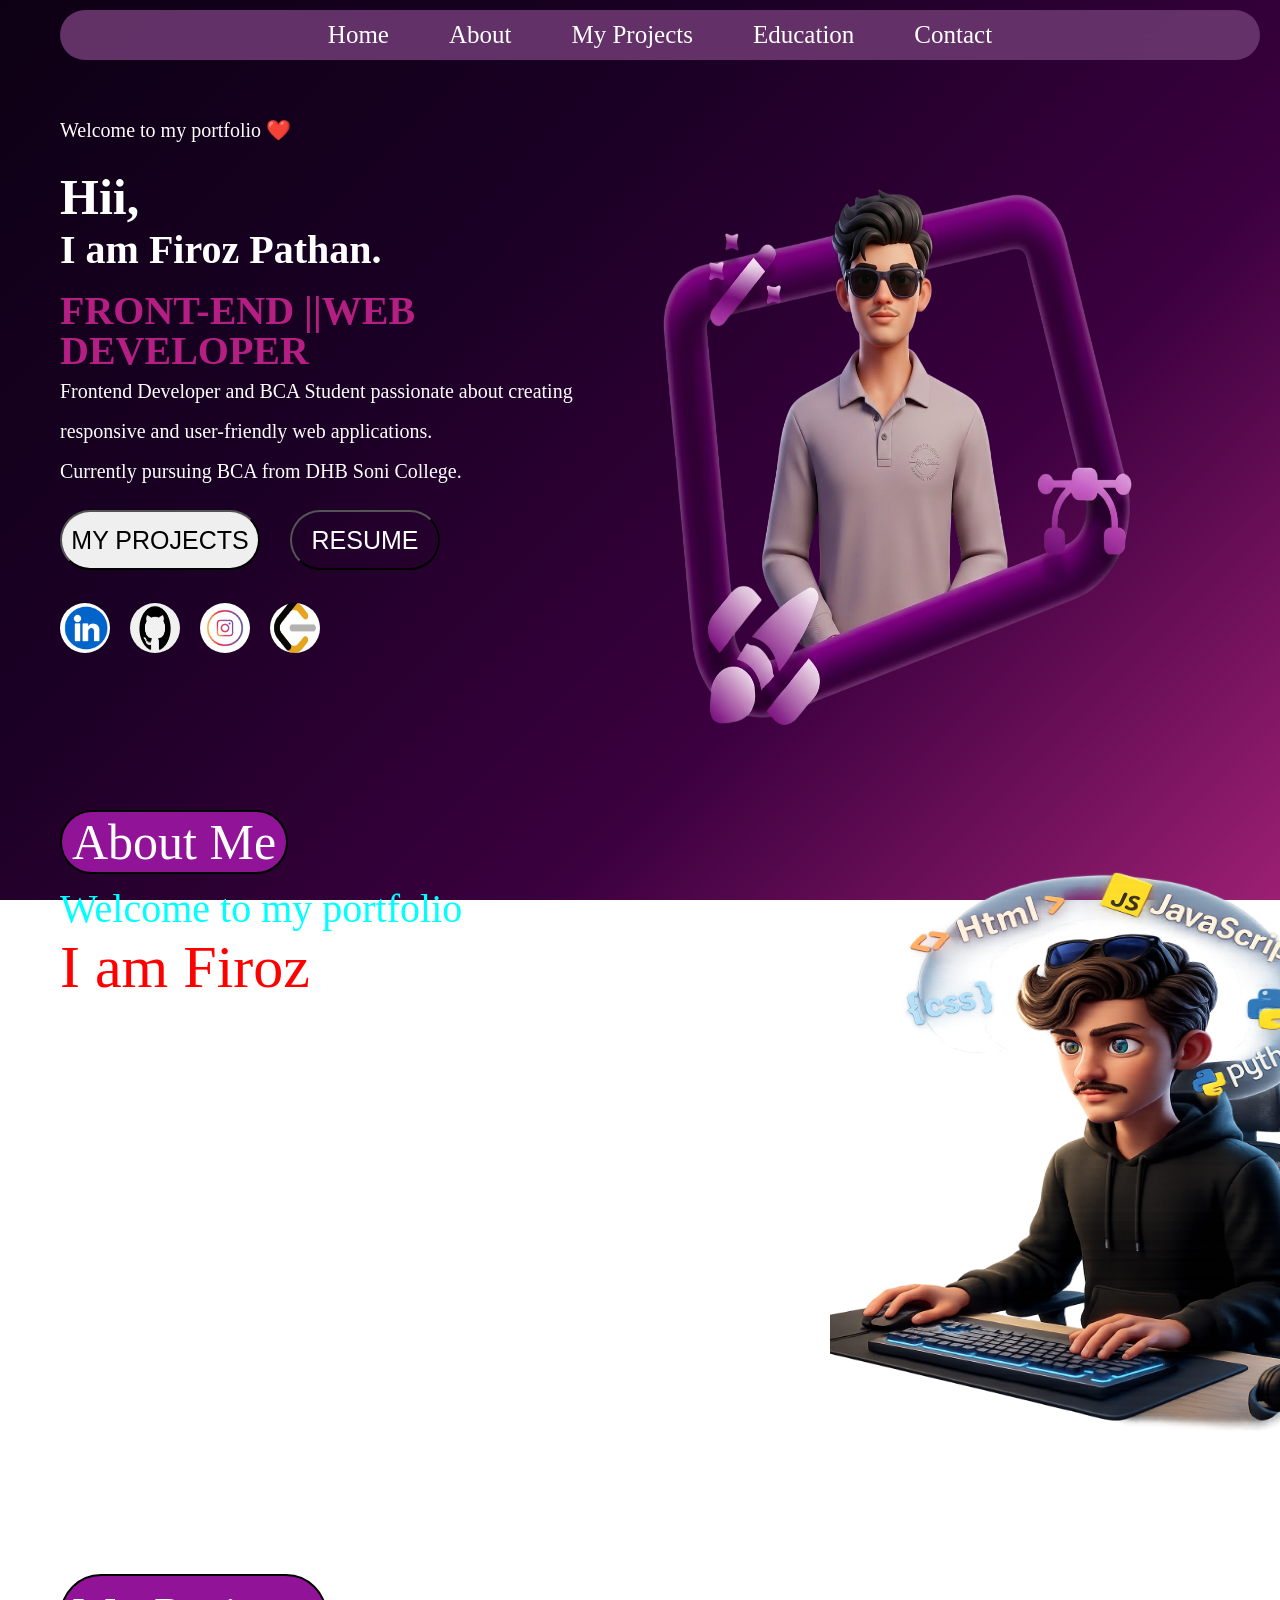
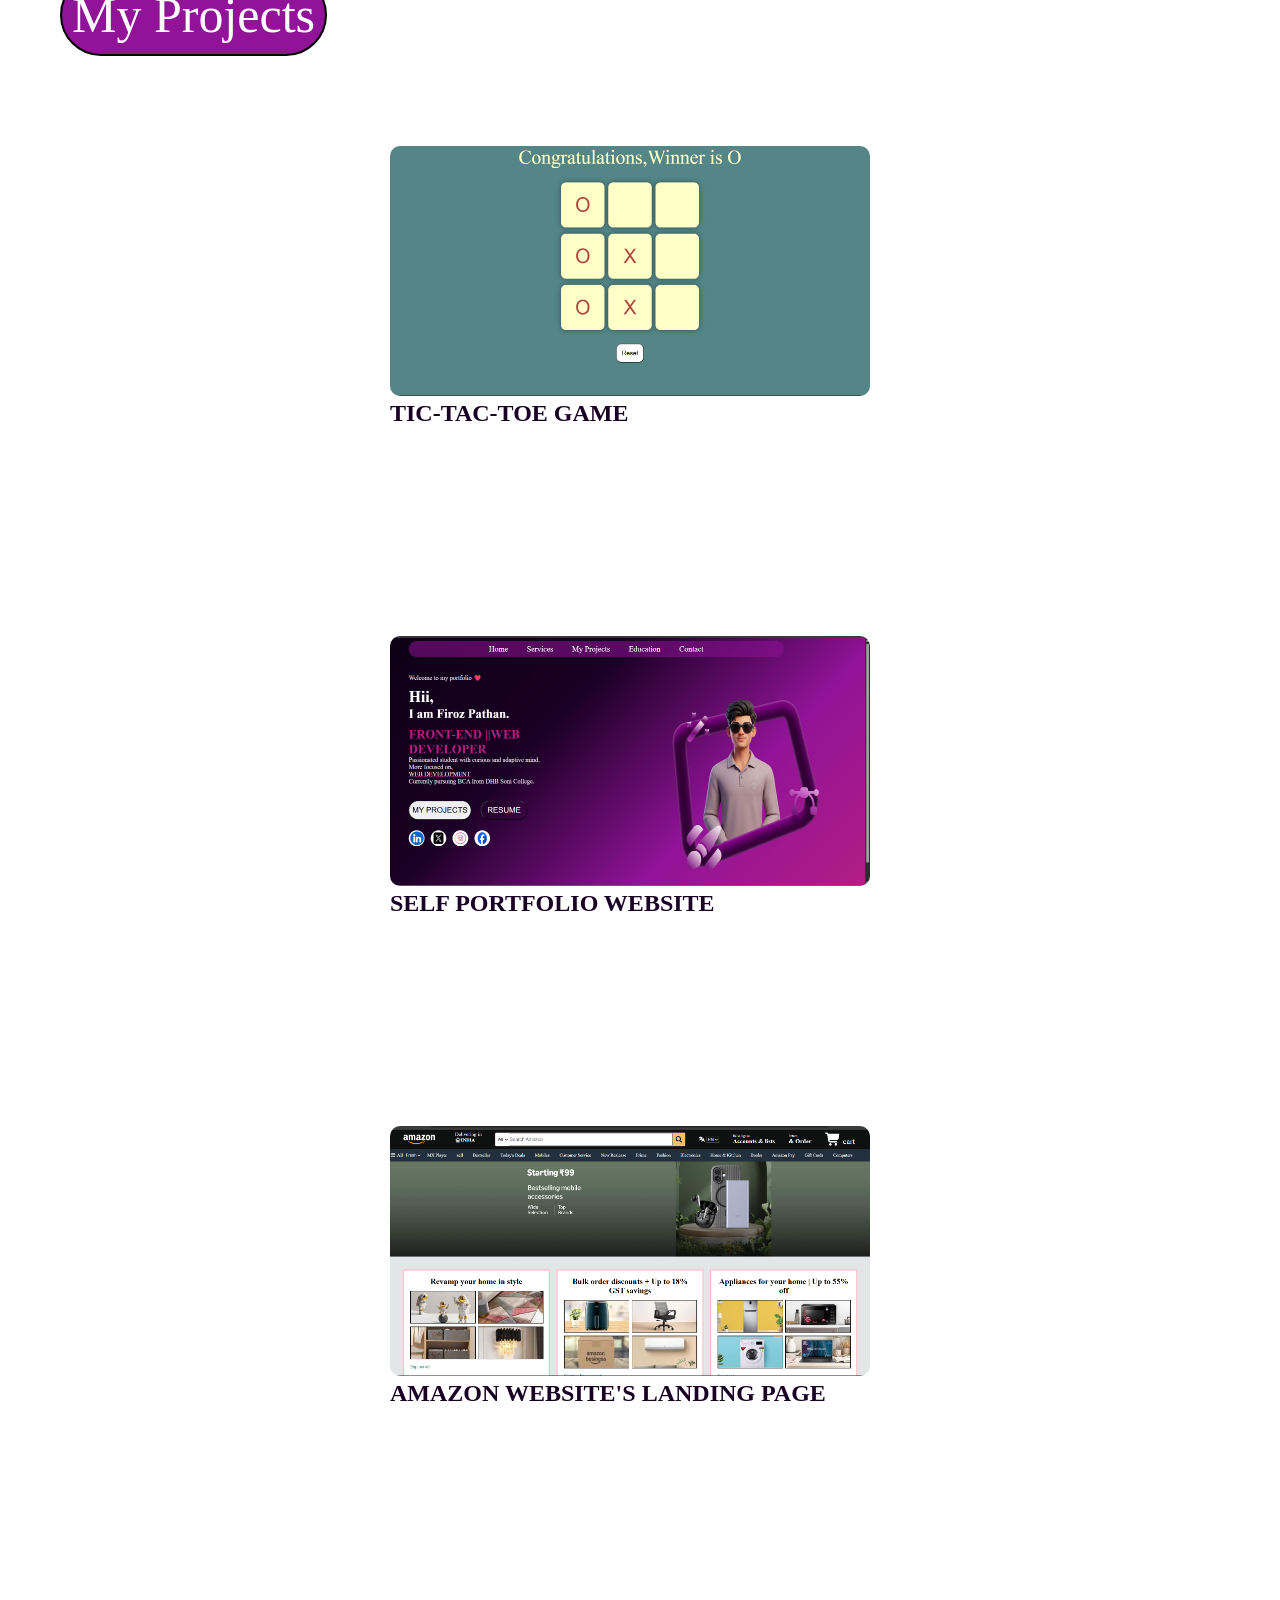
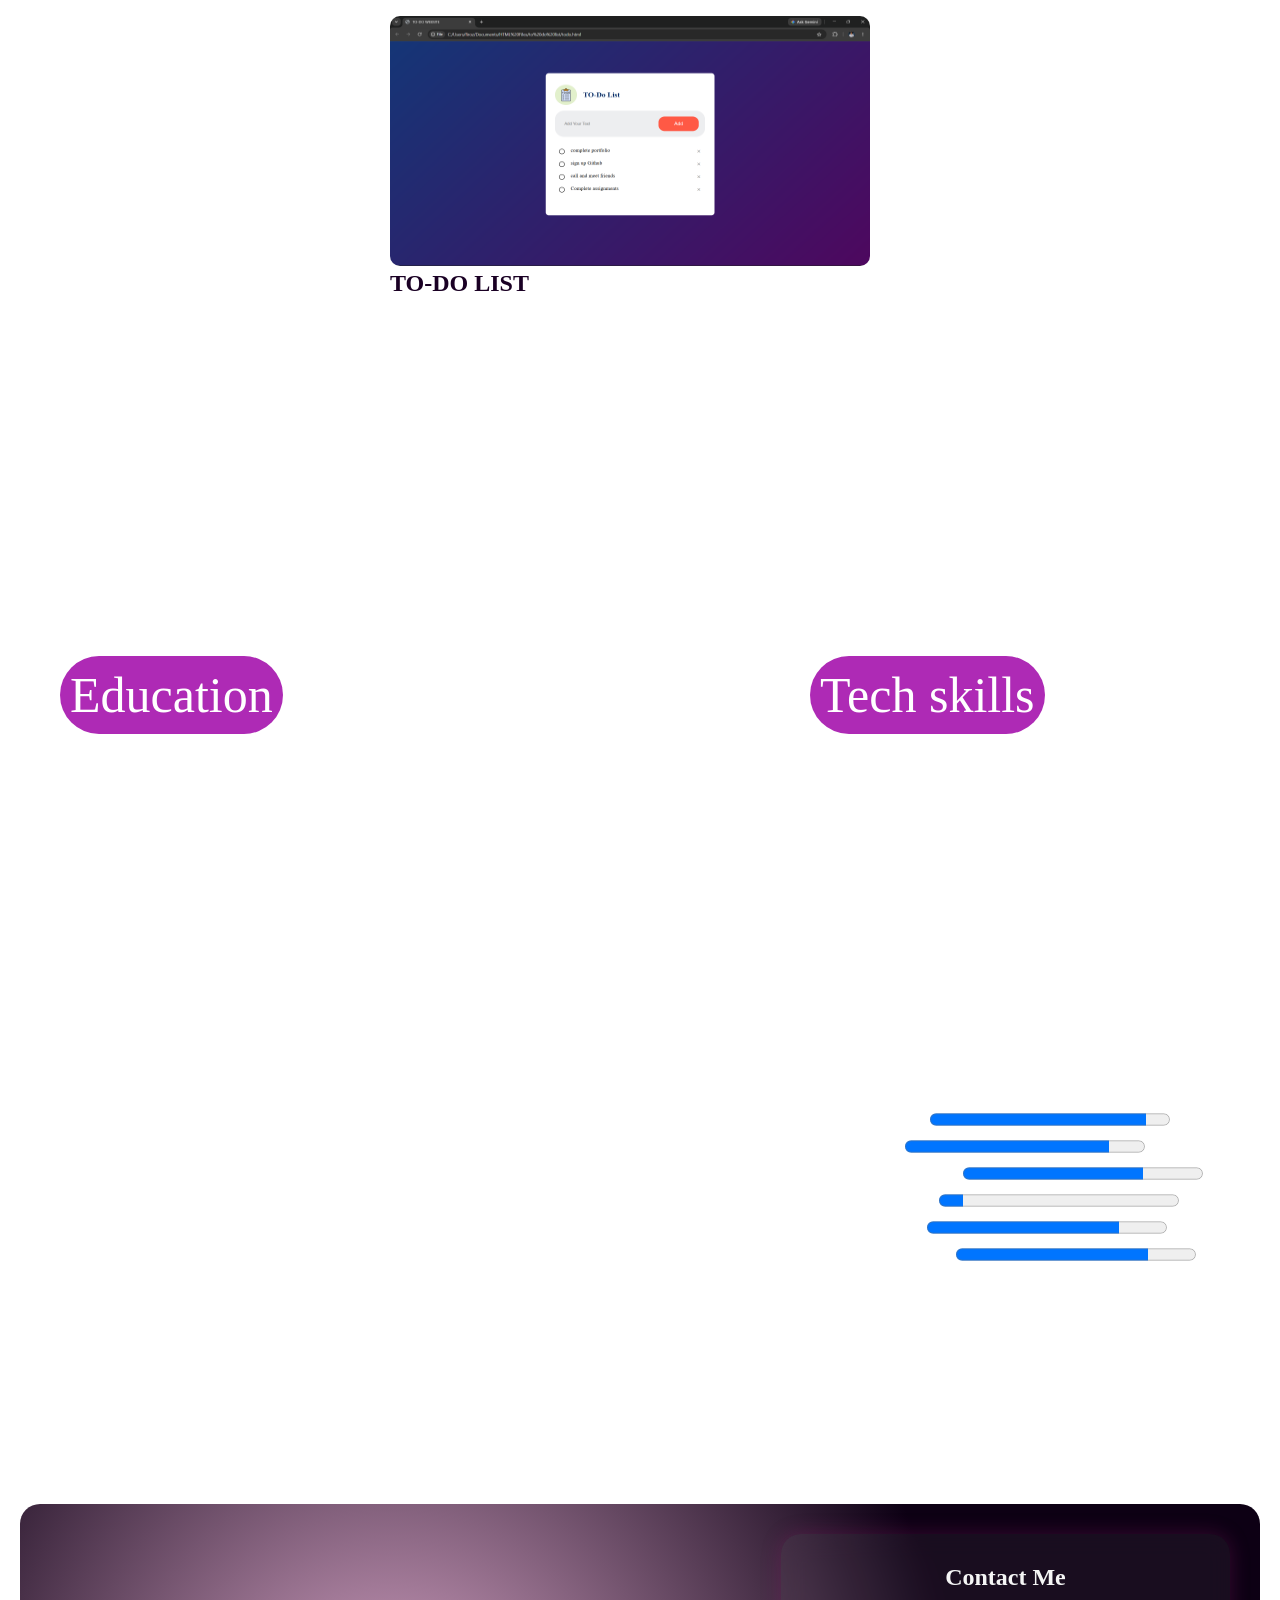
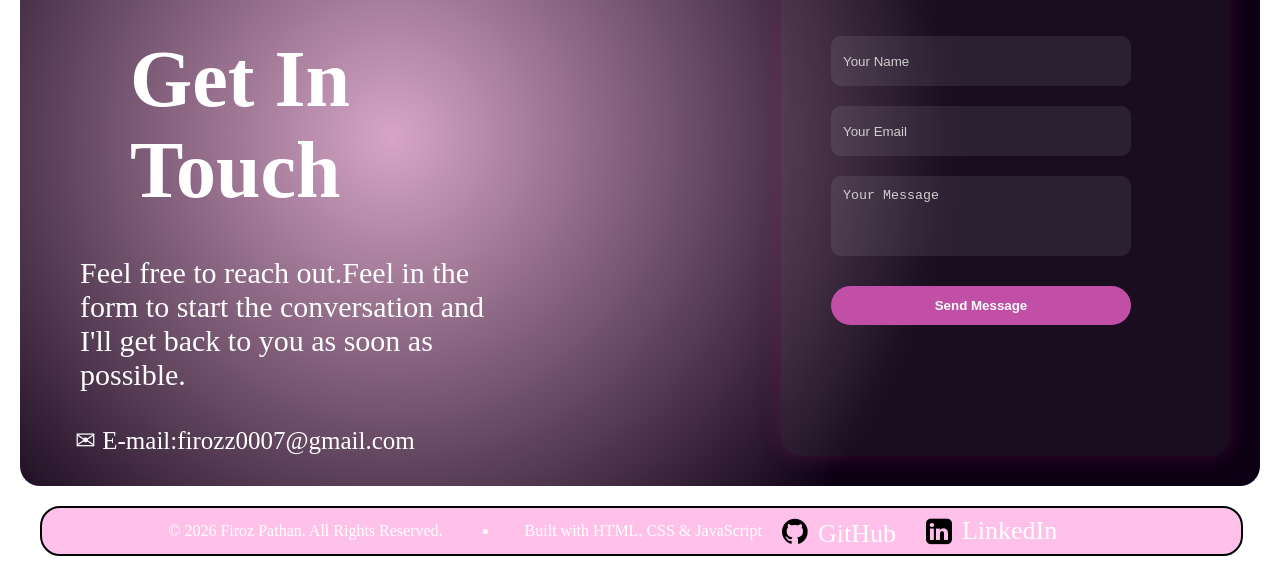
==== index.html @ 079eeffe "Rename portfolio.html to index.html" ====
<!DOCTYPE html>
<html lang="en">
<head>
    <meta charset="UTF-8">
    <meta name="viewport" content="width=device-width, initial-scale=1.0">
    <title>Portfolio</title>
    <link rel="icon" type="image/png" href="favicon.png">
    <link rel="stylesheet" href="portfolio.css">
    <link rel="stylesheet" href="https://cdnjs.cloudflare.com/ajax/libs/font-awesome/4.7.0/css/font-awesome.min.css">
</head>
<body>
    <div class="home">
        <div class="left">
        <div class="navbar">
            <a href="#">Home</a>        
            <a href="#abbt">About</a>        
            <a href="#proj">My Projects</a>        
            <a href="#educate">Education</a>        
            <a href="#contacts">Contact</a>        
        </div>
        <div class="hero hidden">
            <div class="headings">
                <p>Welcome to my portfolio ❤️</p><br>
                <h1>Hii,</h1><h2>I am Firoz Pathan.</h2><br>
                <p id="skill">FRONT-END ||WEB DEVELOPER</p>
                <p>Frontend Developer and BCA Student passionate about creating responsive and user-friendly web applications.</p>
                <p>Currently pursuing BCA from DHB Soni College.</p>
            </div>
            <div class="links">
            <a href="#proj"><button> MY PROJECTS</button></a>
           <!-- <a href="Resume.pdf" target="_blank"><button id="butt">RESUME</button></a> -->
            <button id="butt" class="resume">RESUME</button>
            <a href="https://linkedin.com/in/firoz0007"><img src="download (1).png" ></a>
            <a href="https://github.com/firozz07"><img src="download git.png" ></a>
            <a href="https://www.instagram.com/firozz_07"><img src="download (3).png" ></a>
            <a href=""><img src="download leet.png"></a>
            </div>
        </div>
    </div>
    <div class="right">
        <img src="firo-Photoroom.png" alt="">
    </div>
    </div>
    <!-- about section -->
     <div class="about hidden">
        <div class="left2">
            <div class="aboutdata">
                <h1 id="abbt">About Me </h1><br>
                <p style="font-size: 40px; color: aqua;">Welcome to my portfolio</p> 
                <p style="color: red; font-size: 60px; margin-top: 18px; margin-bottom: 18px;"> I am  Firoz</p>
                <p>A passionate quick learner and quick adaptive student</p>
                <p>I am currently in the first year of BCA from DHB Soni college</p>
                <p>I am currently 18 year old</p>
                <p>i love to create things with some exciting new skills</p>
                <p>I am quick adaptive and fast learner of new things</p>
                <p>I love to create featuristic webpages</p><br>
                
            </div>

        </div>
        <div class="right2">
            <img src="file_00000000acdc71fa95f525e08445d958.png" alt="">
        </div>
     </div>
     <!-- my projects section -->
      <h1 id="proj">My Projects</h1>
      <div class="myproject hidden">
        <div class="project-card"> 
            <img src="Screenshot (43).png" class="tic-tac">
            <h2> TIC-TAC-TOE GAME</h2><br>
            <p>tik tak toe game MULTIPLAYER with RESET button</p>
            <p>Used HTML,CSS & Javascript (DOM , EVENT LISTENERS , ARROW FUNCTIONS )</p>
            <ul>
                <li> <a href="">Live Demo (Click)</a></li>
                <li>Source Code :<a href="https://github.com/firozz07/Tic-Tac-Toe-Game.git"> GitHub</a></li>
            </ul>
            
        </div>
        <div class="project-card hidden">
            <img src="Screenshot (42).png" class="portfolio">
            <h2> SELF PORTFOLIO WEBSITE</h2><br>
            <p>Self portfolio with five SECTIONS and IMAGES with LINKS</p>
            <p>Used HTML,CSS & Javascript (DOM , EVENT LISTENERS , ARROW FUNCTIONS )</p>
            <ul>
                <li> <a href="">Live Demo (Click)</a></li>
                <li> Source Code:<a href="https://github.com/firozz07/Self-portfolio.git">GitHub</a></li>
            </ul>

        </div>
        <div class="project-card hidden">
            <img src="Screenshot (44).png" class="amazon">
            <h2> AMAZON WEBSITE'S LANDING PAGE</h2><br>
            <p>Amazon website's landing page clone almost similar.</p>
            <p>Used HTML & CSS (images , grid , flexbox , hover effects) </p><br>
            <ul>
                <li> <a href="">Live Demo (Click)</a></li>
                <li> Source Code : <a href="https://github.com/firozz07/amazon-s-landing-page.git">GitHub</a></li>
            </ul>

        </div>
        <div class="project-card hidden">
             <img src="Screenshot (53).png" class="todo">
            <h2>TO-DO LIST</h2><br>
            <p>To-Do List Webpage</p>
            <p>Used HTML,CSS & Javascript (DOM , EVENT LISTENERS and Pseudo Elements)</p>
            <ul>
                <li> <a href="">Live Demo (Click)</a></li>
                <li> <a href="">Source Code  (Click)</a></li>
            </ul>

        </div>
      </div>
      <!-- education section -->
       <div class="edu_outer" id="educate">

           <div class="edu_left"> 
            <h1 class="educate">Education</h1>
        
      <div class="education hidden">
        <ul>
            <li>SSC(10th) : 91%</li>
            <li>HSC(12th) :76%</li>
            <li>BCA(1st Year) :93.18%</li>
            <li>CGPA : 10</li>
        </ul>
      </div>
      </div>

      <div class="edu_right hidden">
        <h1 class="educate" id="firoz">Tech skills</h1>

      <div class="tech_skill hidden">
        <ul id="language">
            <h1>Languages : </h1>
            <li><label>PYTHON :<progress value="80" max="100"></progress> 80%</label></li>
            <li><label>C Language :<progress value="80" max="100"></progress> 80%</label></li>
            <li><label>Java :<progress value="20" max="100"></progress> 20%</label></li>
            <h1>Tools : </h1>
            <li><label>Git :<progress value="80" max="100"></progress> 80%</label></li>
            <li><label>GitHub :<progress value="80" max="100"></progress> 80%</label></li>
            <li><label>VS Code :<progress value="100" max="100"></progress> 100%</label></li>
        </ul>
         </div>
         <div class="tech_skill hidden ">
         <ul id="front">
           <h1>Front-End Skills : </h1>
            <li><label>HTML :<progress value="90" max="100"><progress> 90%</label></li>
            <li><label>CSS :<progress value="85" max="100"></progress> 85%</label></li>
            <li><label>JavaScript :<progress value="75" max="100"></progress> 70%</label></li>
            <li><label>React js :<progress value="10" max="100"></progress> 10%</label></li>
            <li><label>Jquery :<progress value="80" max="100"></progress> 80%</label></li>
            <li><label>Bootstrap :<progress value="80" max="100"></progress> 80%</label></li>
        </ul>
      </div>

     

      </div>
      </div>
</div>
    <!-- contact section -->
     <div class="contact-section hidden" id="contacts">
        <div class="left-text">
            <h1 class="touch">Get In Touch</h1>
            <p>Feel free to reach out.Feel in the form to start the conversation and I'll get back to you as soon as possible.</p>
            <div class="mail-info">
                <a href="mailto:firozz0007@gmail.com">&#9993;  E-mail:firozz0007@gmail.com</a>
            </div>


        </div>
        <div class="form">
        
    <h2>Contact Me</h2>
<form action="https://api.web3forms.com/submit" method="POST">
     <input type="hidden" name="access_key" value="9e224eb9-e331-41a2-b918-42c652469804">

    <input type="text" name="name" placeholder="Your Name" required>
    <input type="email" name="email" placeholder="Your Email" required>
    <textarea name="message" placeholder="Your Message" required></textarea> 

     <button type="submit">Send Message</button>
     </form>
    </div>
     </div>
     

<footer>
     <p>© 2026 Firoz Pathan. All Rights Reserved.</p>
 <li> <p>Built with HTML, CSS & JavaScript</p></li>
 <i class="fa fa-github" id="git"><a href="https://github.com/firozz07">GitHub</a></i>
 <i class="fa fa-linkedin-square" id="linkedin"></i><a href="https://linkedin.com/in/firoz0007">LinkedIn</a>
 <h1 class="top_btn">&#8593; Top</h1>
 <script src="portfolio.js"></script>
</footer>
</body>
</html>
---- portfolio.css ----
*{
    margin: 0;
    padding: 0px;
    box-sizing: border-box;
}
html{
    scroll-behavior: smooth;
}
body{
    min-height:100vh ;
    background: linear-gradient(
        135deg,
        #0D0014,
        #1A0024,
        #3B003F,
        #9C1F73
    );
    background-attachment: fixed;
    margin: 20px;
}
.home{
    margin: 40px;
    display: flex;
}
.navbar{
    height: 50px;
    width: 1200px;
    border-radius: 50px;
    background-color: #67336bf5;
    font-size: 25px;
    color: white;
    display: flex;
    justify-content: center;
    align-items: center;
    position: fixed;
    top: 10px;
    z-index: 1000;
    backdrop-filter: blur(10px);
}
@media(max-width:450px){
    .navbar{
        width: 990px;
    }
}
.navbar a{
    margin: 30px;
    color: white;
    font-size: 25px;
    text-decoration: none;
    transition: 1s;
}
.hero{
    margin-top: 70px;
}
.headings{
    height: 400px;
    width: 600px;
    color: white;

}
p{
    font-size: 20px;
}
.headings h1{
    font-size: 50px;
    margin-top: 0px;
    font-weight: 900;
}
.headings h2{
    font-size: 40px;
    font-weight: 900;
}
.headings p{
    line-height: 40px;
}
#skill{
    font-weight: 800;
    margin-top: 0;
    color: #b51e82;
    font-size: 40px;
}
#skills{
    text-decoration: dashed underline;
    text-decoration-color:#b51e82;
}
.links{
    margin-top: 0px;
    height: 150px;
    width: 450px;
    display: flex;
    flex-wrap: wrap;
}
.links button{
    height: 60px;
    width: 200px;
    border-radius: 50px;
    margin-right: 30px;
    color: black;
    font-size: 25px;
    padding: 9px;
}
#butt{
        width: 150px;
        background-color: transparent;
    color: white;

}
.links img{
    width: 50px;
    height: 50px;
    margin-right: 20px;
    border-radius: 50%;
    margin-top: 30px;
}
.right{
    align-items: center;
}
.right img{
    width: 600px;
    height: 600px;
    background-color: transparent;
    position: absolute;
    right: 100px;
    top: 150px;
}
@media(max-width:450px){
    .right img{
        width: 500px;
        position: relative;
        left: 15px;
        top: 30px;
    }
}
/* about soction */
.about{
    margin: 40px;
    margin-top: 150px;
    display: flex;
}
.aboutdata{
    width: 600px;
    color: white;
    line-height: normal;
    line-height: 40px;
}
.aboutdata h1{
    font-size: 50px;
    color: rgb(255, 255, 255);
    font-weight: 500;
    border: 2px solid black;
    border-radius: 50px;
    padding: 10px;
    display: inline-block;
    margin-bottom: 15px;
    background-color:#911398;
    font-family:Georgia;
     
}
.aboutdata ul{
    margin: 20px;
    margin-left: 30px;
    margin-top: 10px;
}
.aboutdata p{
    font-size: 28px;
}
.right2 img{
    height:600px;
    width:500px;
    position: relative;
    top: 30px;
    left: 170px;
}
@media(max-width:450px){
    .right2 img{
        width: 450px;
        position: relative;
        left: 15px;
        top: 0;
    }
}
/* my project */
#proj{
    font-size: 50px;
    color: rgb(255, 255, 255);
    font-weight: 500;
    border: 2px solid black;
    border-radius: 50px;
    padding: 10px;
    display: inline-block;
    margin-bottom: 15px;
    background-color:#911398;
    font-family:Georgia;
    margin: 40px;
    margin-top: 120px;
}
.myproject{
    display: flex;
    flex-wrap: wrap;
    flex-direction: row;
    margin-top: 20px;
    margin: 40px;
    justify-content: center;
}


.hidden {
    opacity: 0;
    transform: translateY(50px);
    transition: all 1s ease;
}

.show {
    opacity: 1;
    transform: translateY(0);
}
.project-card{
    background: rgba(255,255,255,0.15);
    backdrop-filter: blur(10px);
    color:white;
    border-radius: 20px;
     padding: 10px; 
    height: 450px;
    width: 500px;
    margin: 40px; 
    margin-right: 60px;
    margin-top: 0;
}
.project-card img{
    height:250px;
    width: 100%;
    border-radius: 10px;
}
.project-card p{
    font-size: 18px;
}

.project-card h2{
    color: #1A0024;
}
.project-card li{
    margin-left: 20px;
    margin-top: 10px;
    font-size: 20px;
}
.project-card a{
    text-decoration: none;
    color: white;
}
@media (max-width: 450px){
    .myproject{
        display: flex;
        flex-direction: column;
        align-items: center;
        justify-content:flex-end;
    }

    .project-card{
        width: 800px;
        height: 570px;
        margin-right: 90px;
        position: relative;
        left: 60px; 
       }
       .project-card img{
        height: 370px;
       }
}

.edu_outer{
    display: flex;
}
.edu_right{
    margin-left: 300px;
}
.educate{
     font-size: 50px;
    color: rgb(255, 255, 255);
    font-weight: 500;
    border: none;
    border-radius: 50px;
    padding: 10px;
    display: inline-block;
    margin-bottom: 15px;
    background-color:#ae2ab5;
    font-family:Georgia;
    margin: 40px;
    margin-top: 120px;
}
.education{
    background: rgba(255,255,255,0.15);
    backdrop-filter: blur(10px);
    color:white;
    border-radius: 20px;
     padding: 10px; 
    height: 180px;
    width: 350px;
    margin: 40px; 
    margin-right: 60px;
    margin-top: 0;
}
.education li{
    margin-left: 30px;
    font-size:24px;
    line-height: 40px;
}
.eduskill{
    display: flex;
}
.heads{
    display: flex;
}

.tech{
    margin:200px;
}
.tech_skill{
    background: rgba(255,255,255,0.25);
    backdrop-filter: blur(10px);
    color:white;
    border-radius: 20px;
     padding: 10px; 
    height: 250px;
    width: 600px;
    margin: 40px; 
    margin-top: 0;
}
.tech_skill ul{
    margin-left: 20px;
    font-size: 24px;
    display: inline-block;
    margin-top: 0px;
}
#front{
    margin-left: 20px;
}
.tech_skill h1{
    font-size: 28px;
    margin-left: 0;
}
.tech_skill progress{
    margin-left: 10px;
    height: 25px;}
@media(max-width:450px){
    .edu_right{
        margin-left: 30px;
    }
}

.contact-section{
    background: radial-gradient(
        circle at 30% 40%,
        rgba(156, 31, 115, 0.4),
        #0D0014 60%
    );
    width: 100%;
    display: flex;
    color: white;
    padding: 30px;
    border-radius: 20px;
    margin-top: 150px;
}
.left-text{
    width: 40%;
    font-size: 30px;
}
.touch{
    margin-top: 100px;
    margin-left: 80px;
    font-size: 80px;
}
.left-text p{
    margin: 30px;
    font-size: 30px;
    margin-top: 40px;

}
.mail-info a{
    font-size: 25px;
    color: #fff;
    text-decoration: none;
    margin-left: 25px;
}
.form{
    width: 450px;
    padding: 30px;
    border-radius: 20px;

    background: rgba(255,255,255,0.05);
    backdrop-filter: blur(12px);
    box-shadow: 0 0 20px rgba(156, 31, 115, 0.3);

    display: flex;
    flex-direction: column;
    gap: 15px;
    margin-left: 260px;
}

.form h2{
    color: #F5F5F5;
    text-align: center;
    margin-bottom: 10px;
}

.form input,
.form textarea{
    padding: 12px;
    border: none;
    border-radius: 10px;
    outline: none;
    height: 50px;
    background: rgba(255,255,255,0.08);
    color: #fff;
    display:flex;
    margin-top: 20px;
    margin-left: 20px;
    width: 300px;
}

.form textarea{
    height: 80px;
    resize: none;
    margin-top: 20px;
}

.form input::placeholder,
.form textarea::placeholder{
    color: #CFCFCF;
}

.form button{
    padding: 12px;
    border: none;
    border-radius: 30px;
    width: 300px;
    background: #C24FA6;
    color: white;
    font-weight: bold;
    cursor: pointer;
    margin-top: 30px;
    margin-left: 20px;
}

.form button:hover{
    background: #9C1F73;
    transition: 0.3s;
}
@media(max-width:450px){
    .form{
        margin-left: 180px;
       width: 420px;
       height: 650px;
    }
    .left-text{
        font-size: 16px;
        width: 450px;
        height: 800px;
    }
    .contact-section{
        width: 1140px;
        height: 750px;
    }
}
footer{
    height: 50px;
    background-color:#ff00aa3f;
    width: 97%;
    border-radius: 20px;
    margin: 20px;
    border: 2px solid black;
    display: flex;
    justify-content: center;
    align-items: center;
}
footer p{
    color: white;
    display: inline-block;
    margin: 20px;
    font-size: 16px;
}
footer li{
    color: white;
    opacity: 1;
    margin-left: 20px;
}
#git{
    font-size: 30px;
    
}
footer a{
    color: white;
    font-size: 26px;
    text-decoration: none;
    margin: 10px;
}
#linkedin{
    font-size: 30px; 
    margin-left: 20px;

}
footer h1{
    position: relative;
    left: 220px;
    background-color: transparent;
    font-size: 20px;
    border-radius: 15px;
    padding: 10px;
    color: white;
    transition: 0.3s;
   
}
footer h1:hover{
    scale: 1.4;
}
.top_btn{
    cursor: pointer;
}
@media (max-width: 450px) {

    footer{
        width: 1100px;
        flex-direction: row;
        text-align: center;
        padding: 15px 0;
        margin-top: 30px;
        justify-content: space-evenly;
    }

    footer p{
        margin: 8px 0;
        display: block;
        font-size: 14px;
    }

    footer li{
        margin: 8px 0;
        list-style: none;
    }

    footer a{
        font-size: 18px;
        margin: 5px;
    }

    #git,
    #linkedin{
        font-size: 22px;
        margin-left: 0;
    }

    footer h1{
        position: static; /* removes left:220px */
        margin-top: 10px;
        font-size: 18px;
    }
    .top_btn{
        margin-left: 60px;
    }
}
@media(max-width:330px){
    #proj{
        width: 300px;
    }
}
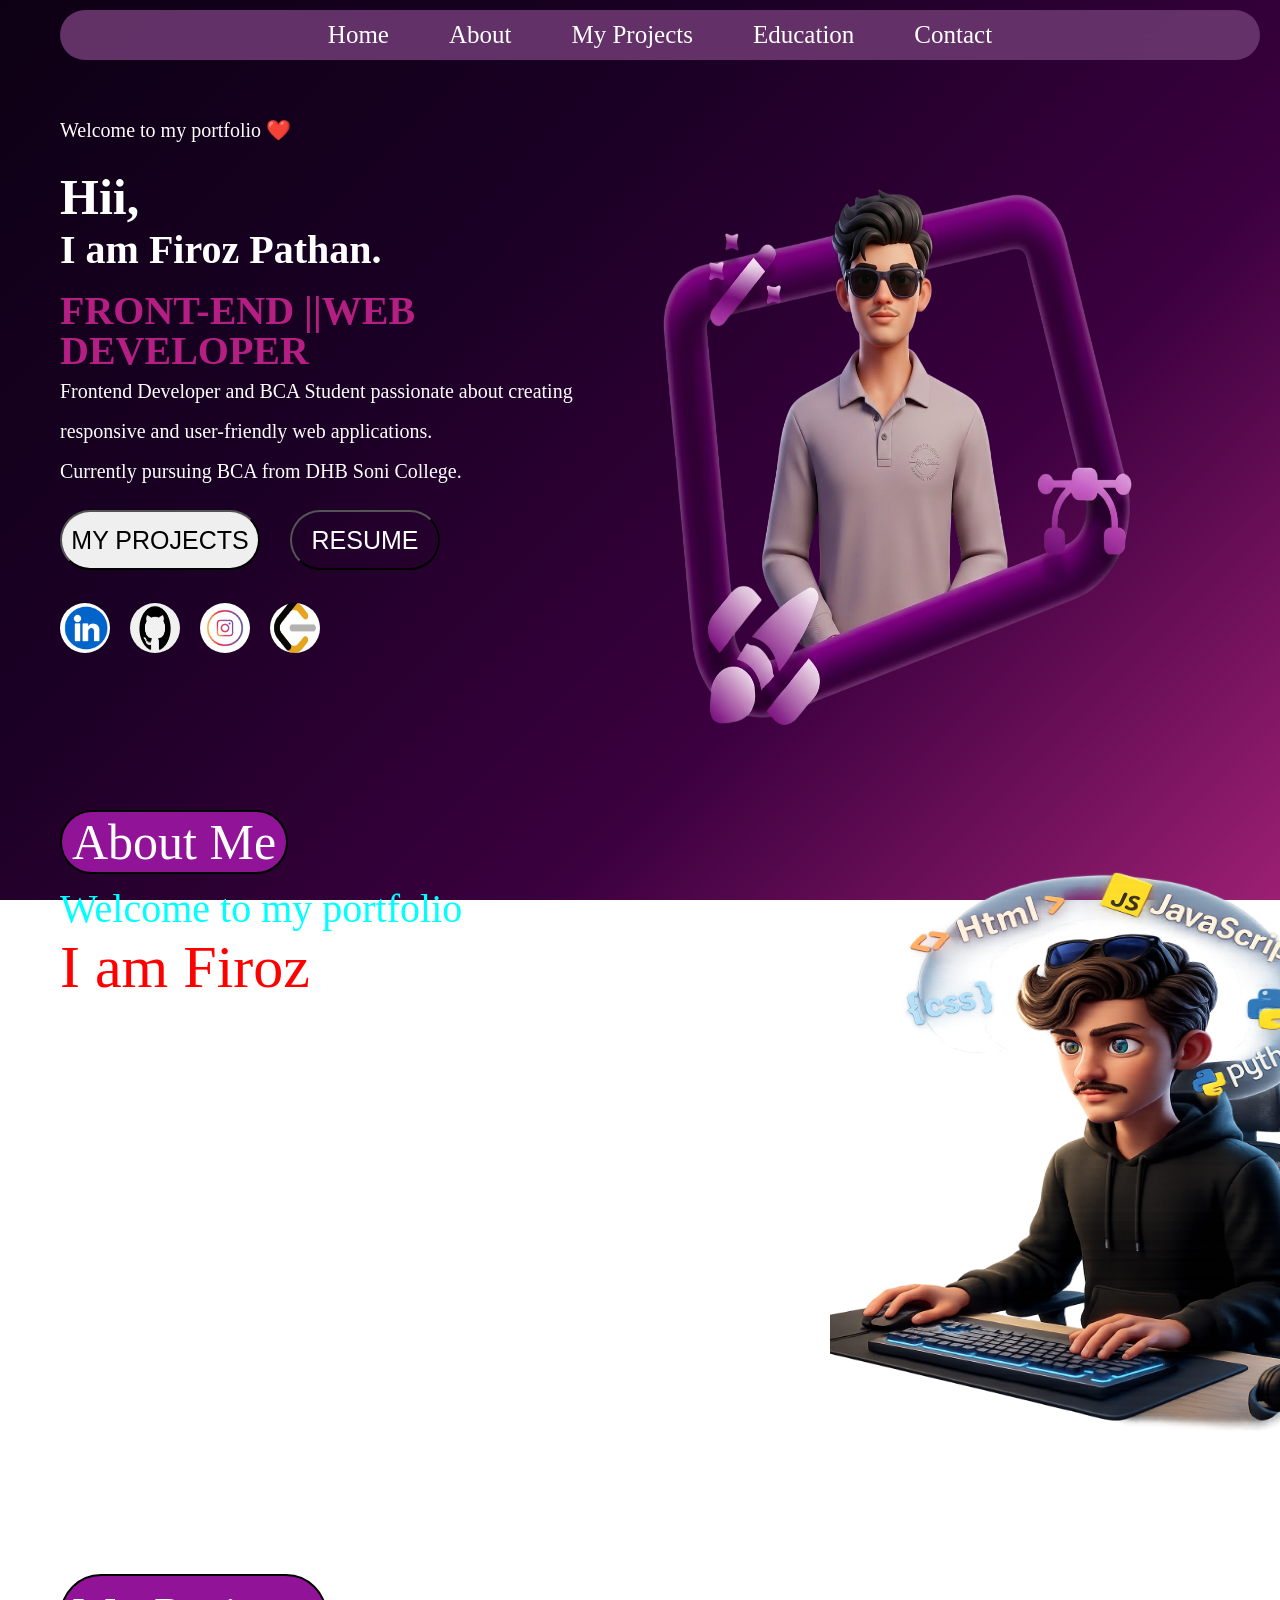
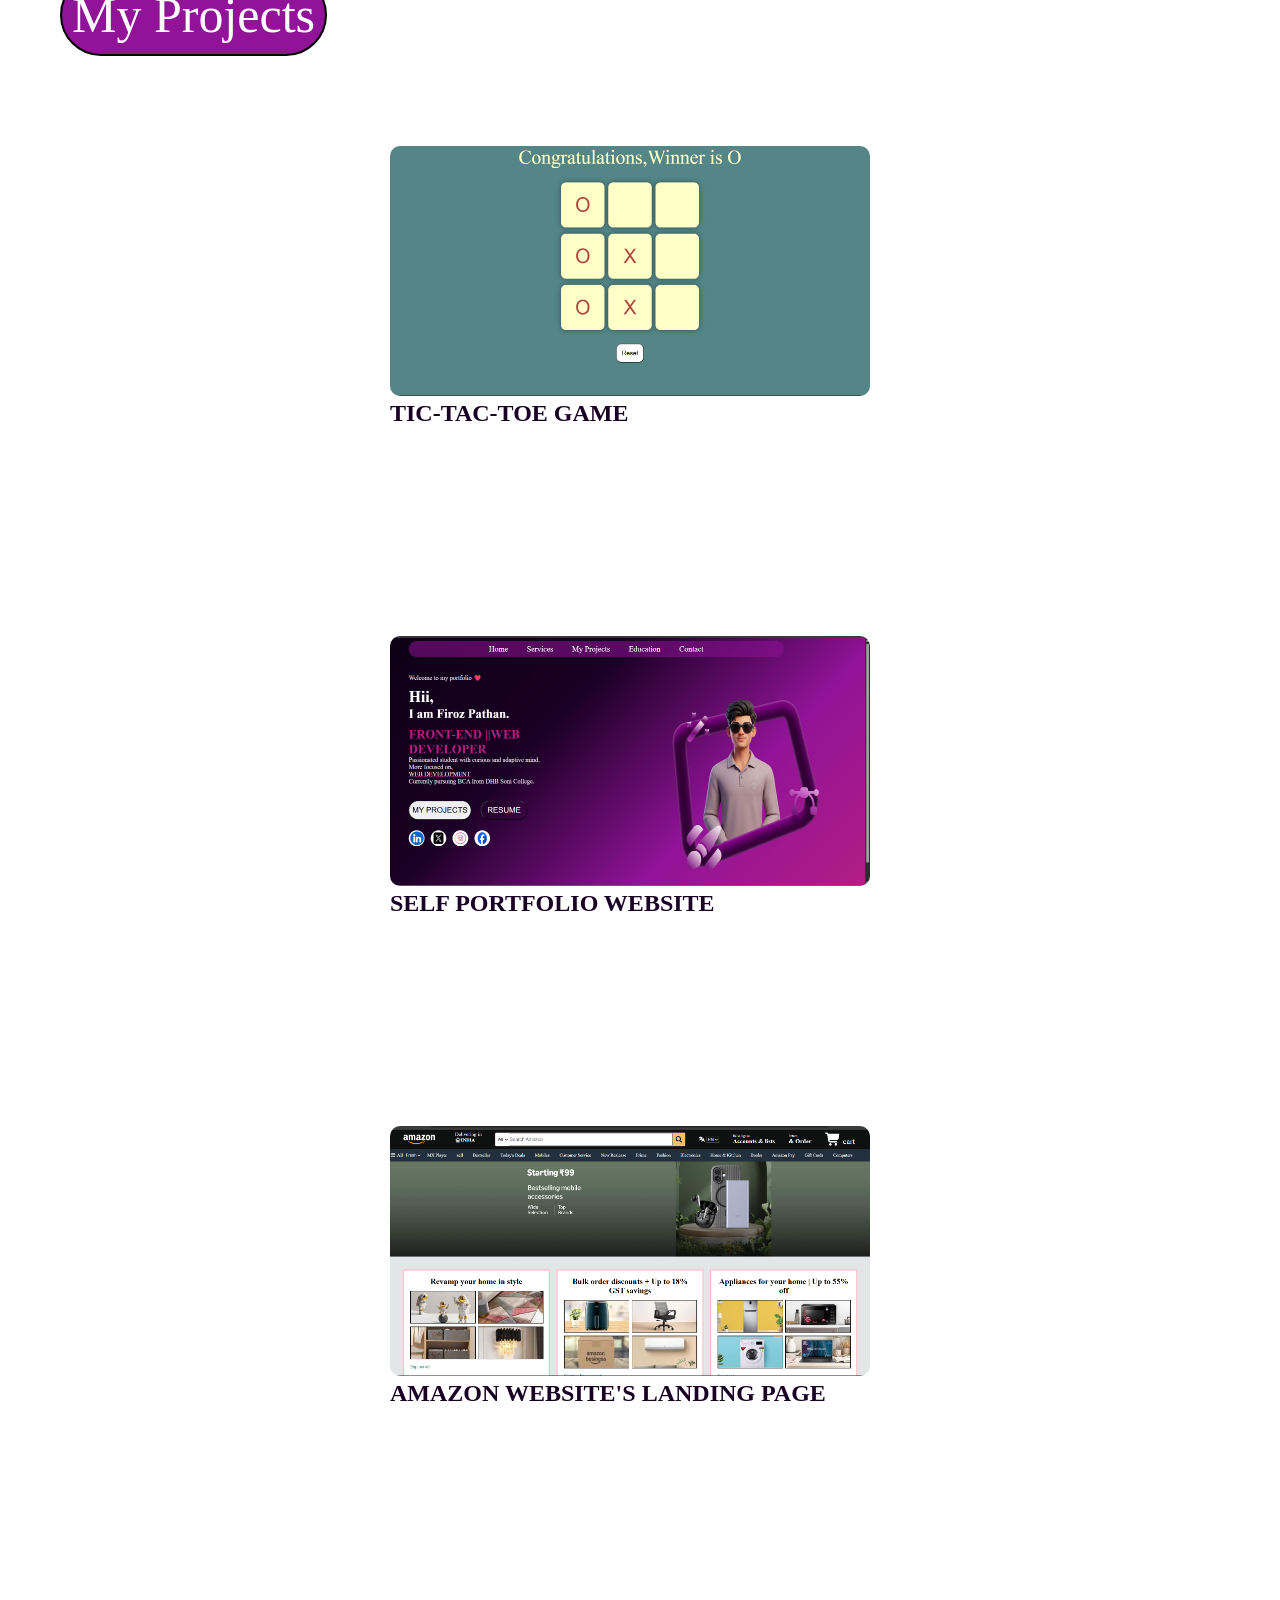
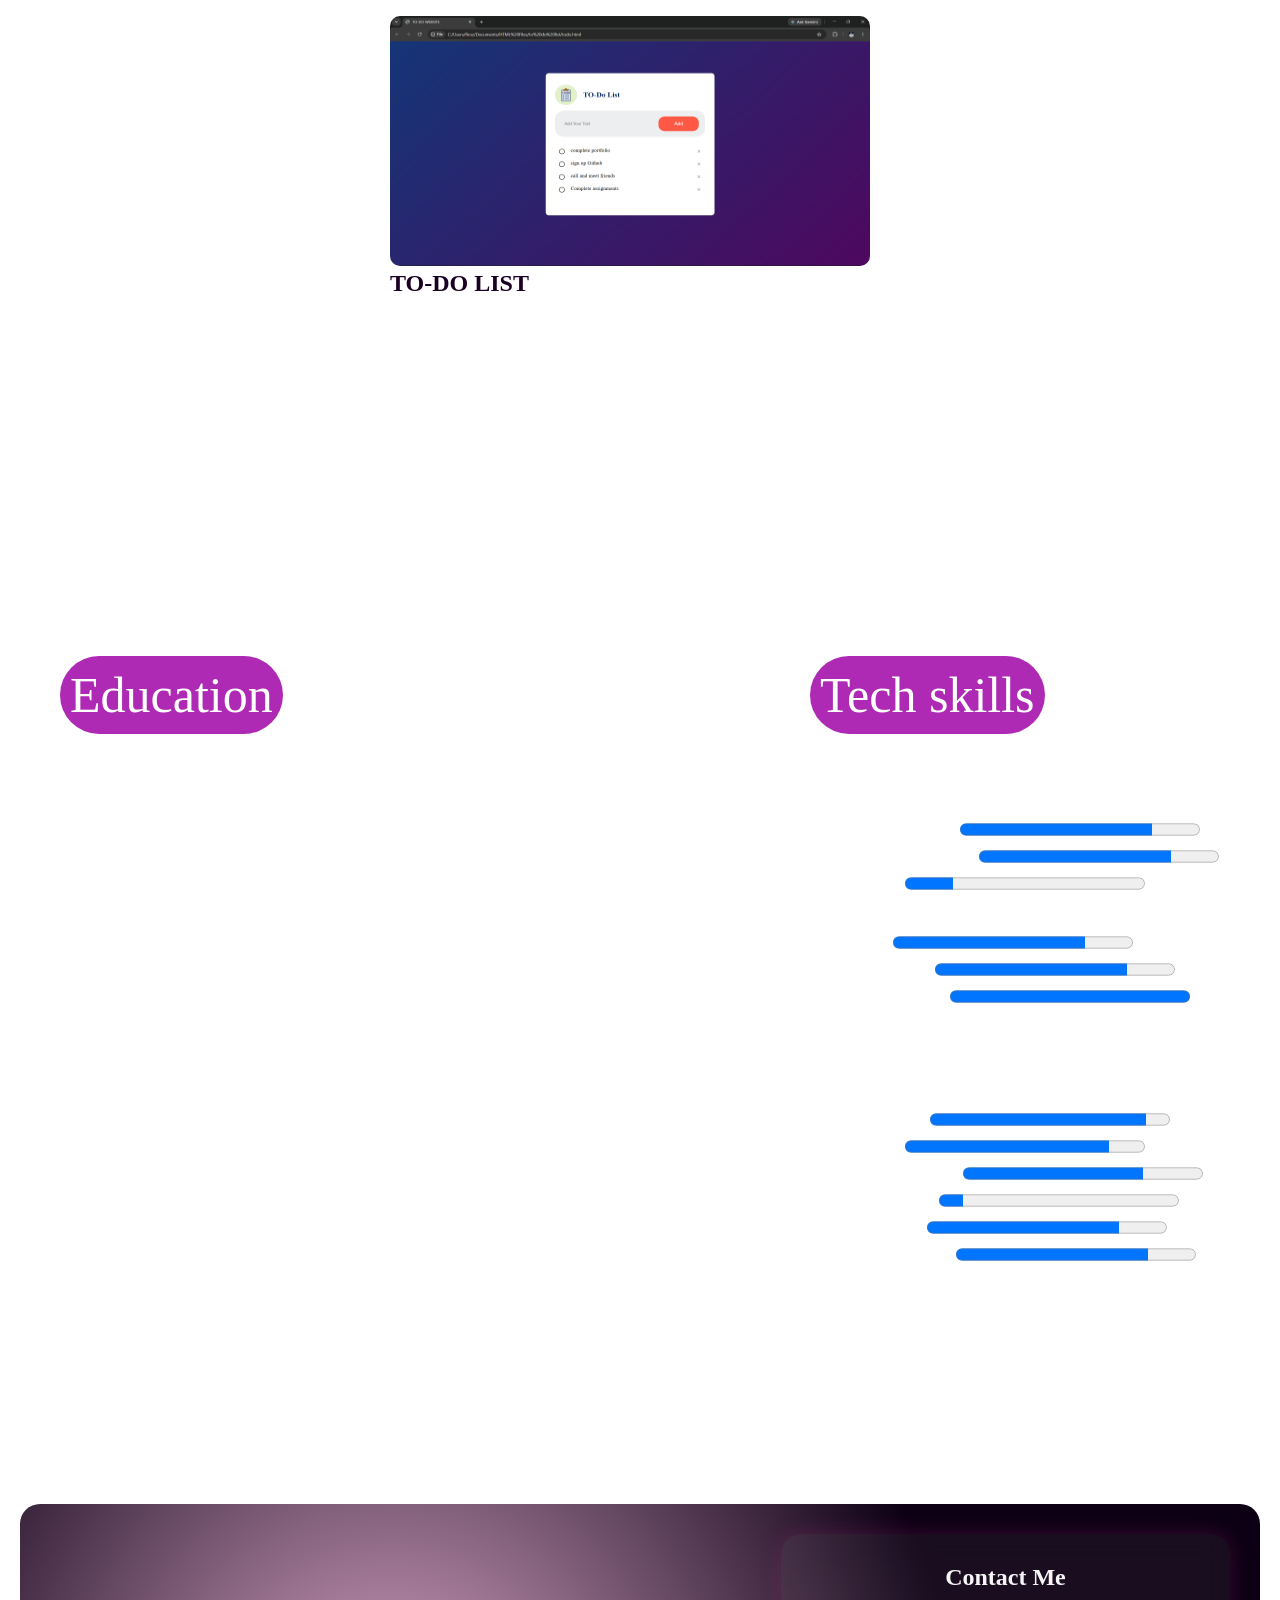
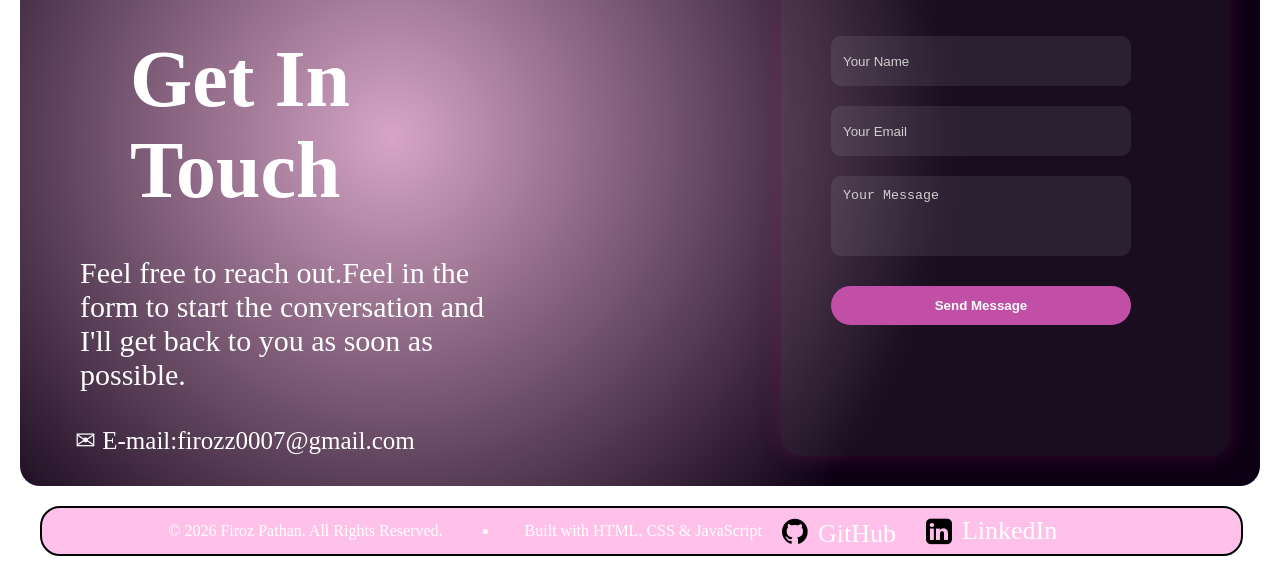
==== commit c47ec547: "Fix HTML formatting and restore original content" ====
--- a/index.html
+++ b/index.html
@@ -144,7 +144,7 @@
          <div class="tech_skill hidden ">
          <ul id="front">
            <h1>Front-End Skills : </h1>
-            <li><label>HTML :<progress value="90" max="100"><progress> 90%</label></li>
+            <li><label>HTML :<progress value="90" max="100"></progress> 90%</label></li>
             <li><label>CSS :<progress value="85" max="100"></progress> 85%</label></li>
             <li><label>JavaScript :<progress value="75" max="100"></progress> 70%</label></li>
             <li><label>React js :<progress value="10" max="100"></progress> 10%</label></li>
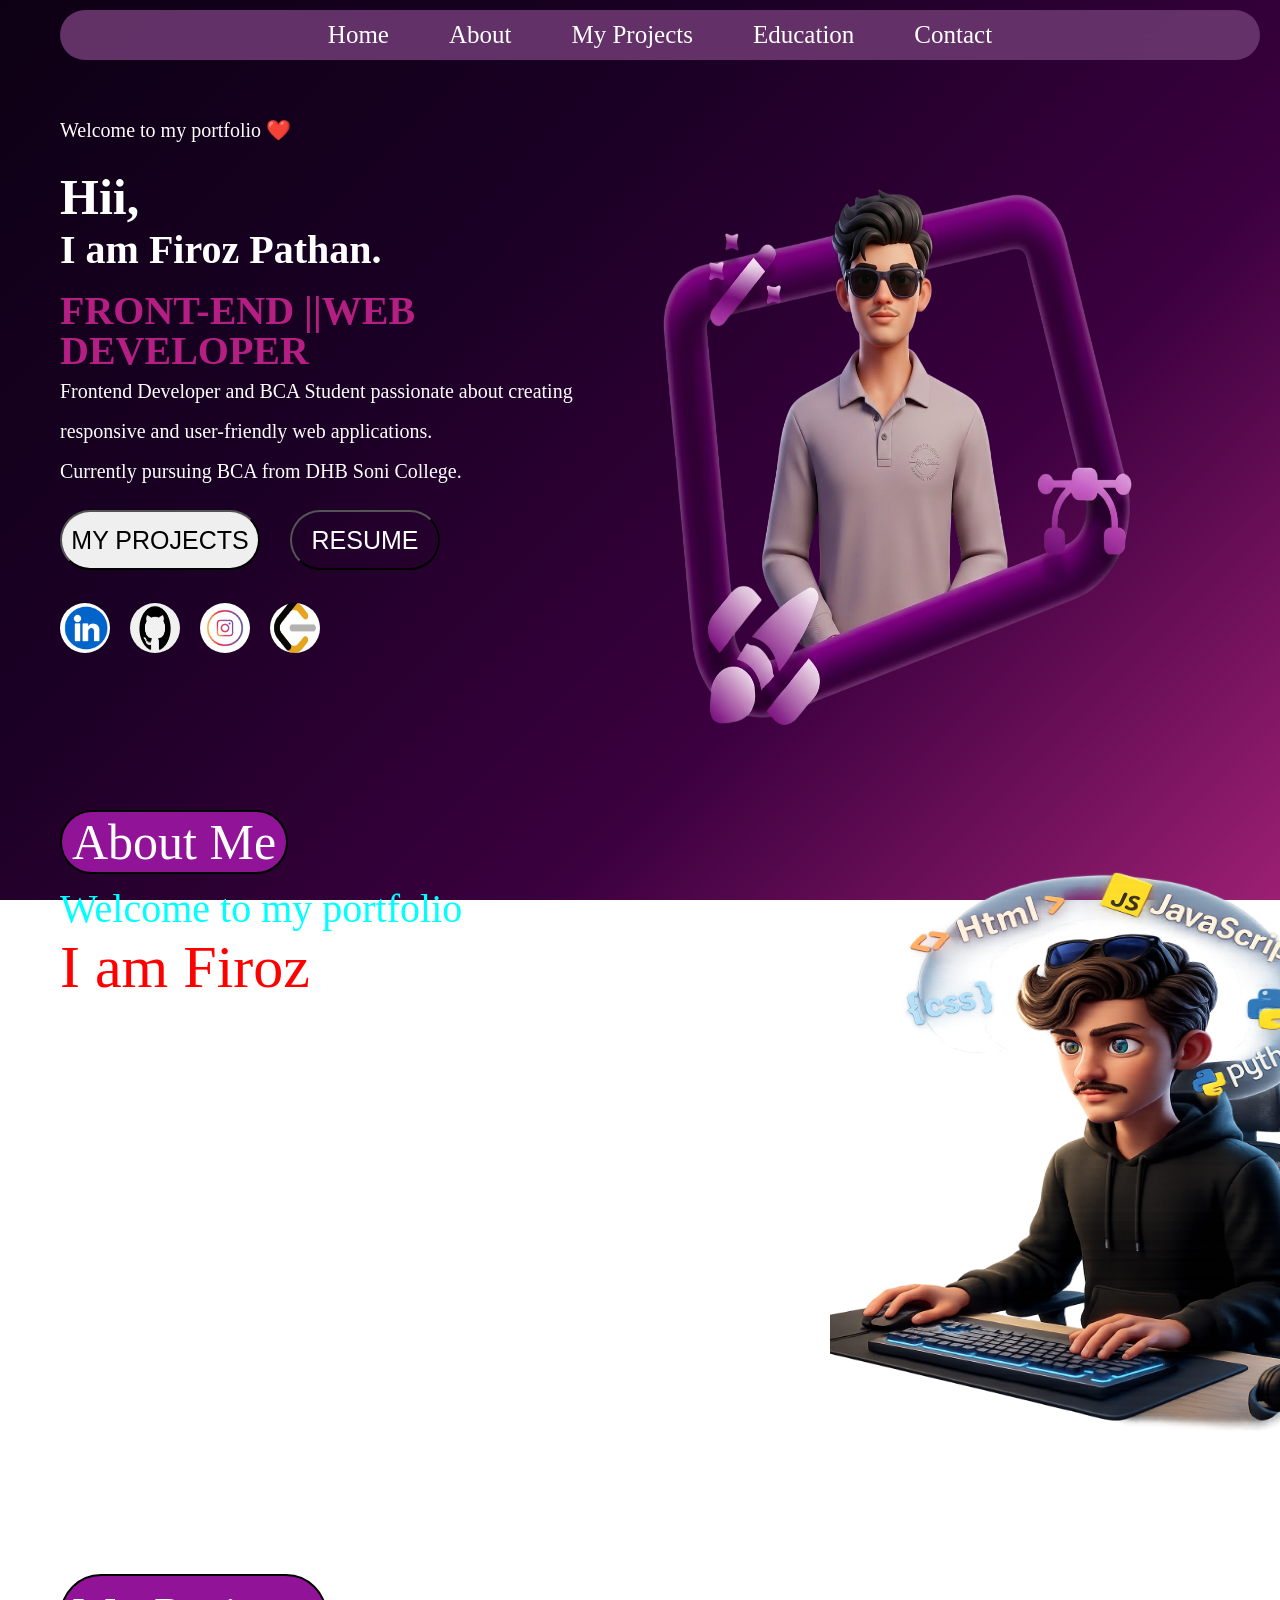
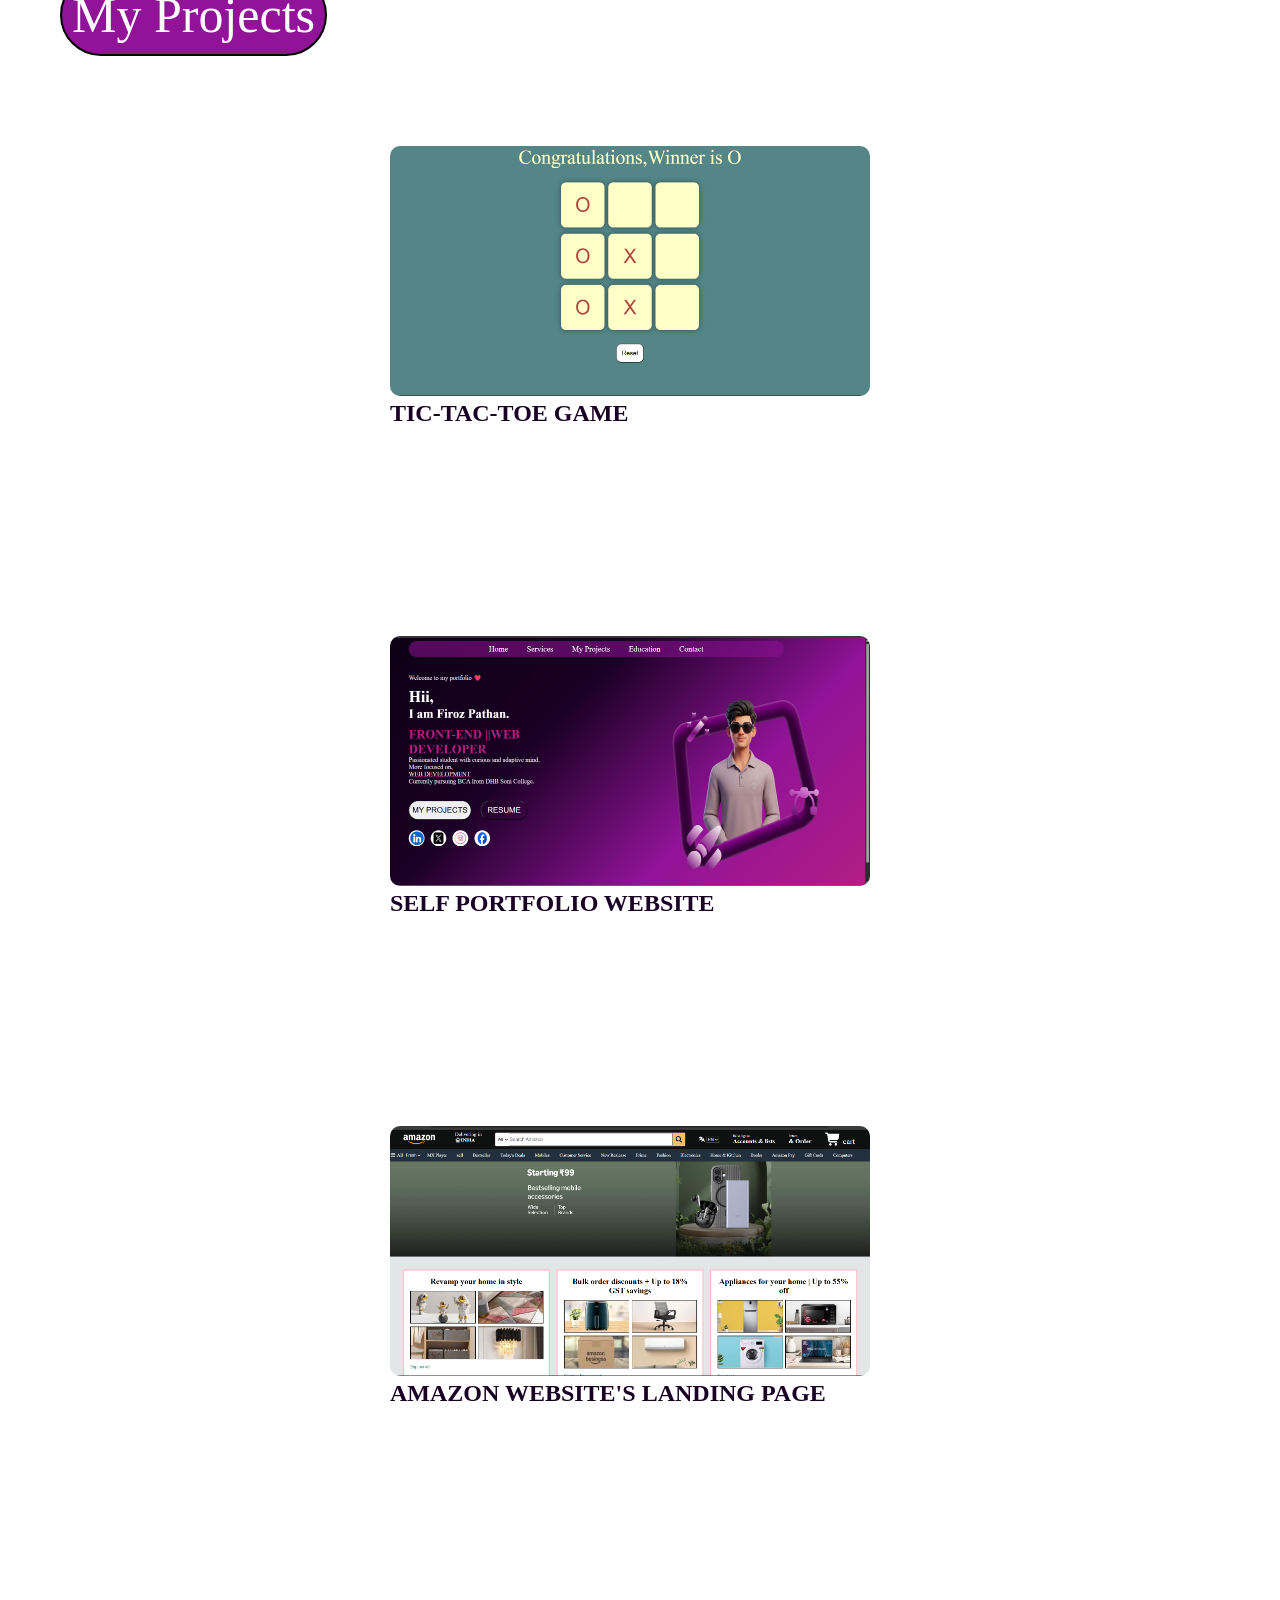
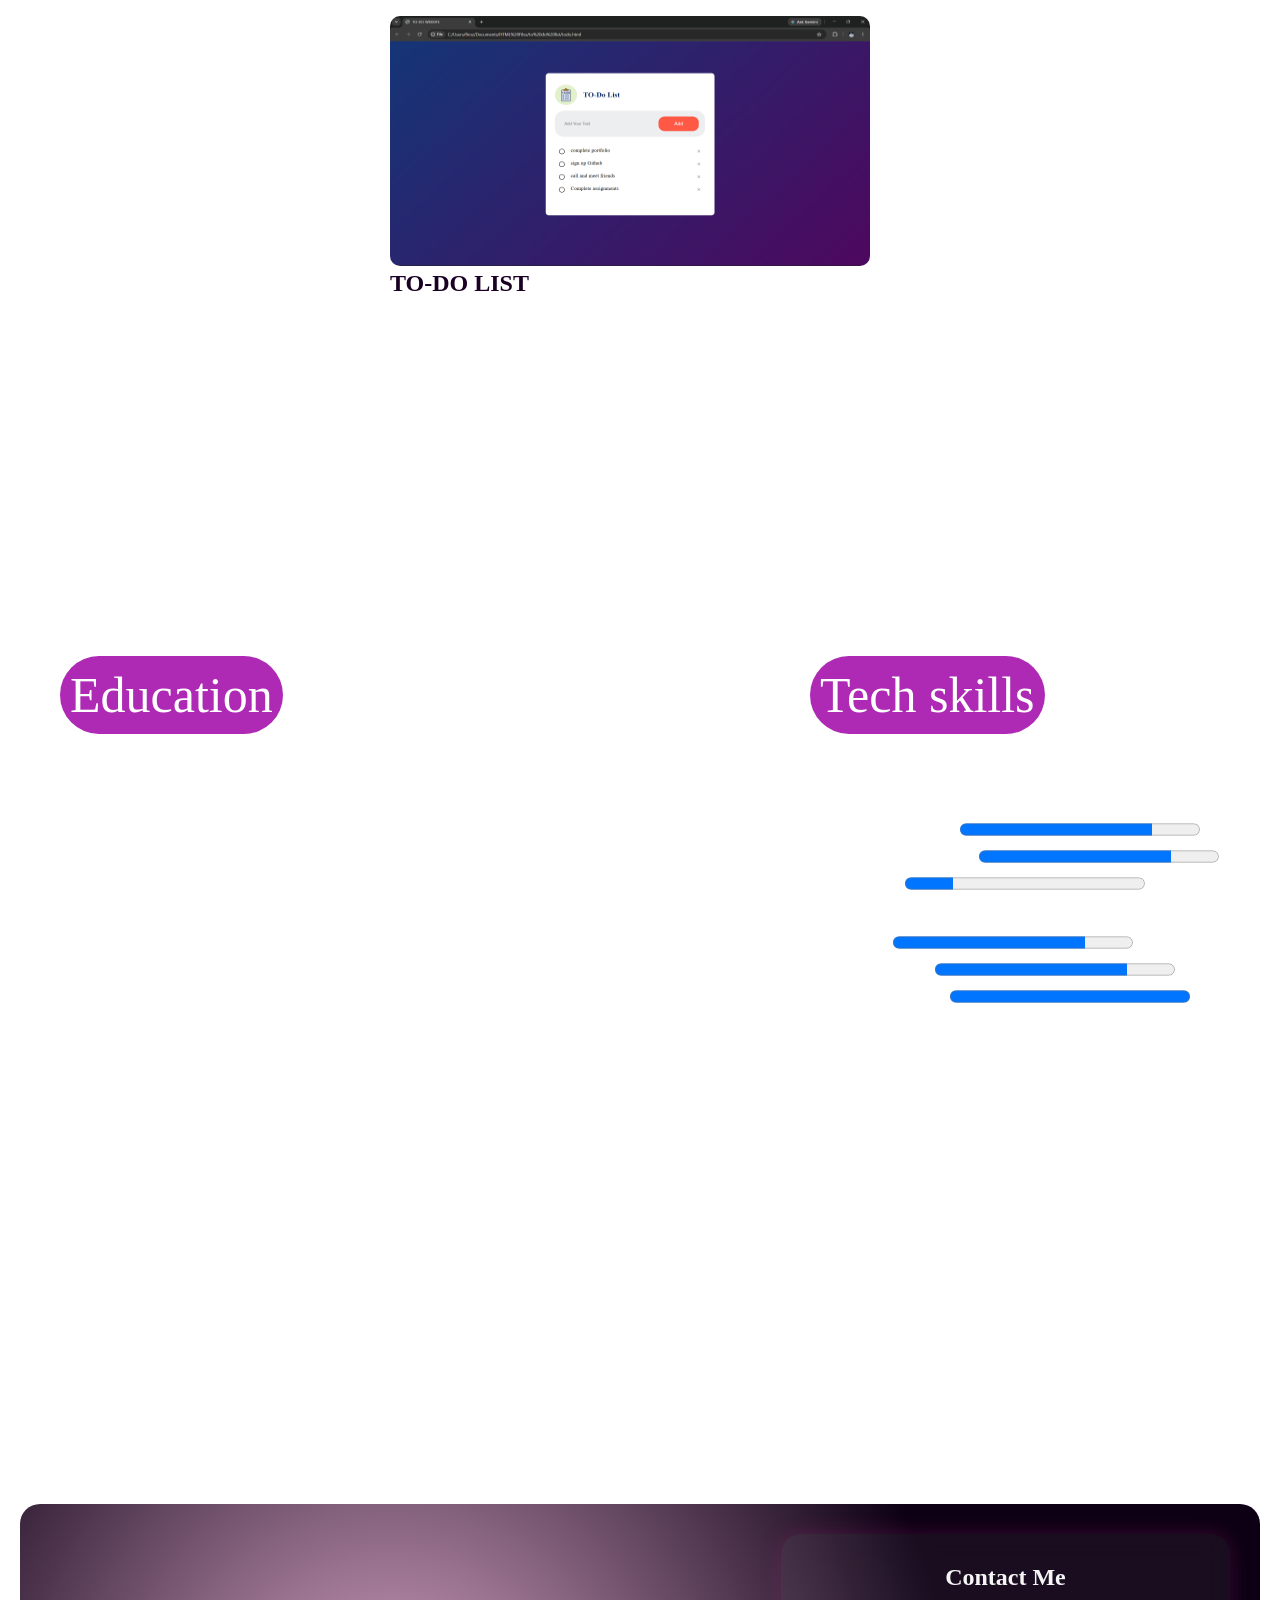
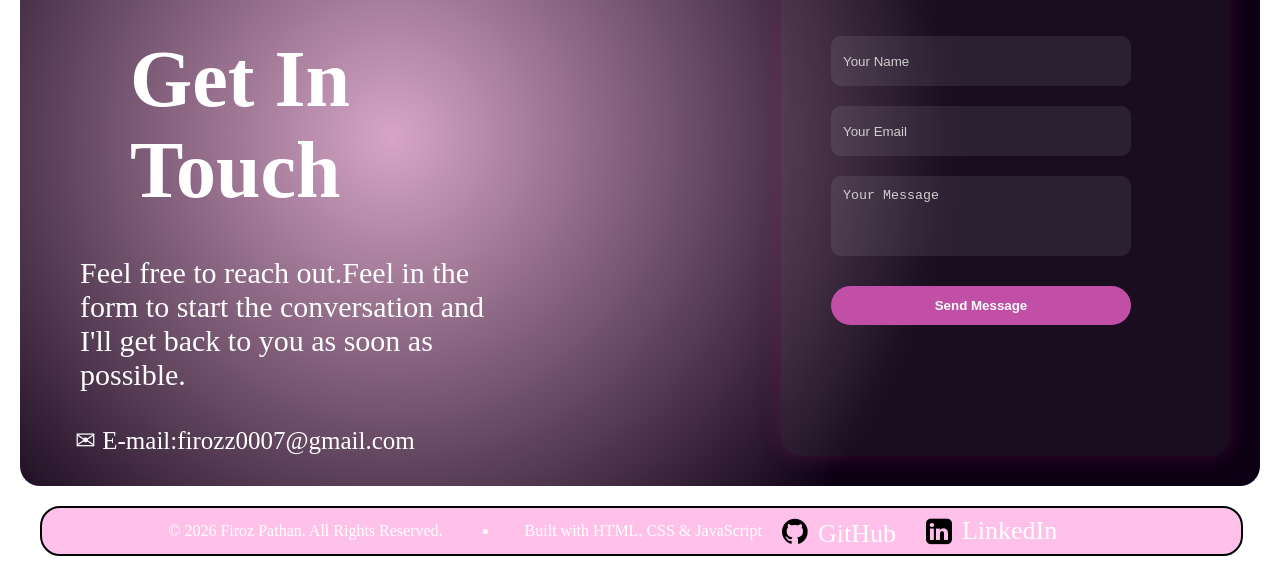
==== commit 591efd3c: "updated the github and leetcode links" ====
--- a/index.html
+++ b/index.html
@@ -31,9 +31,9 @@
            <!-- <a href="Resume.pdf" target="_blank"><button id="butt">RESUME</button></a> -->
             <button id="butt" class="resume">RESUME</button>
             <a href="https://linkedin.com/in/firoz0007"><img src="download (1).png" ></a>
-            <a href="https://github.com/firozz07"><img src="download git.png" ></a>
+            <a href="https://github.com/firozz-07"><img src="download git.png" ></a>
             <a href="https://www.instagram.com/firozz_07"><img src="download (3).png" ></a>
-            <a href=""><img src="download leet.png"></a>
+            <a href="https://leetcode.com/u/firozz_07/"><img src="download leet.png"></a>
             </div>
         </div>
     </div>
--- a/portfolio.css
+++ b/portfolio.css
@@ -557,8 +557,8 @@
         margin-left: 60px;
     }
 }
-@media(max-width:330px){
+@media(max-width:380px){
     #proj{
         width: 300px;
     }
-}+}
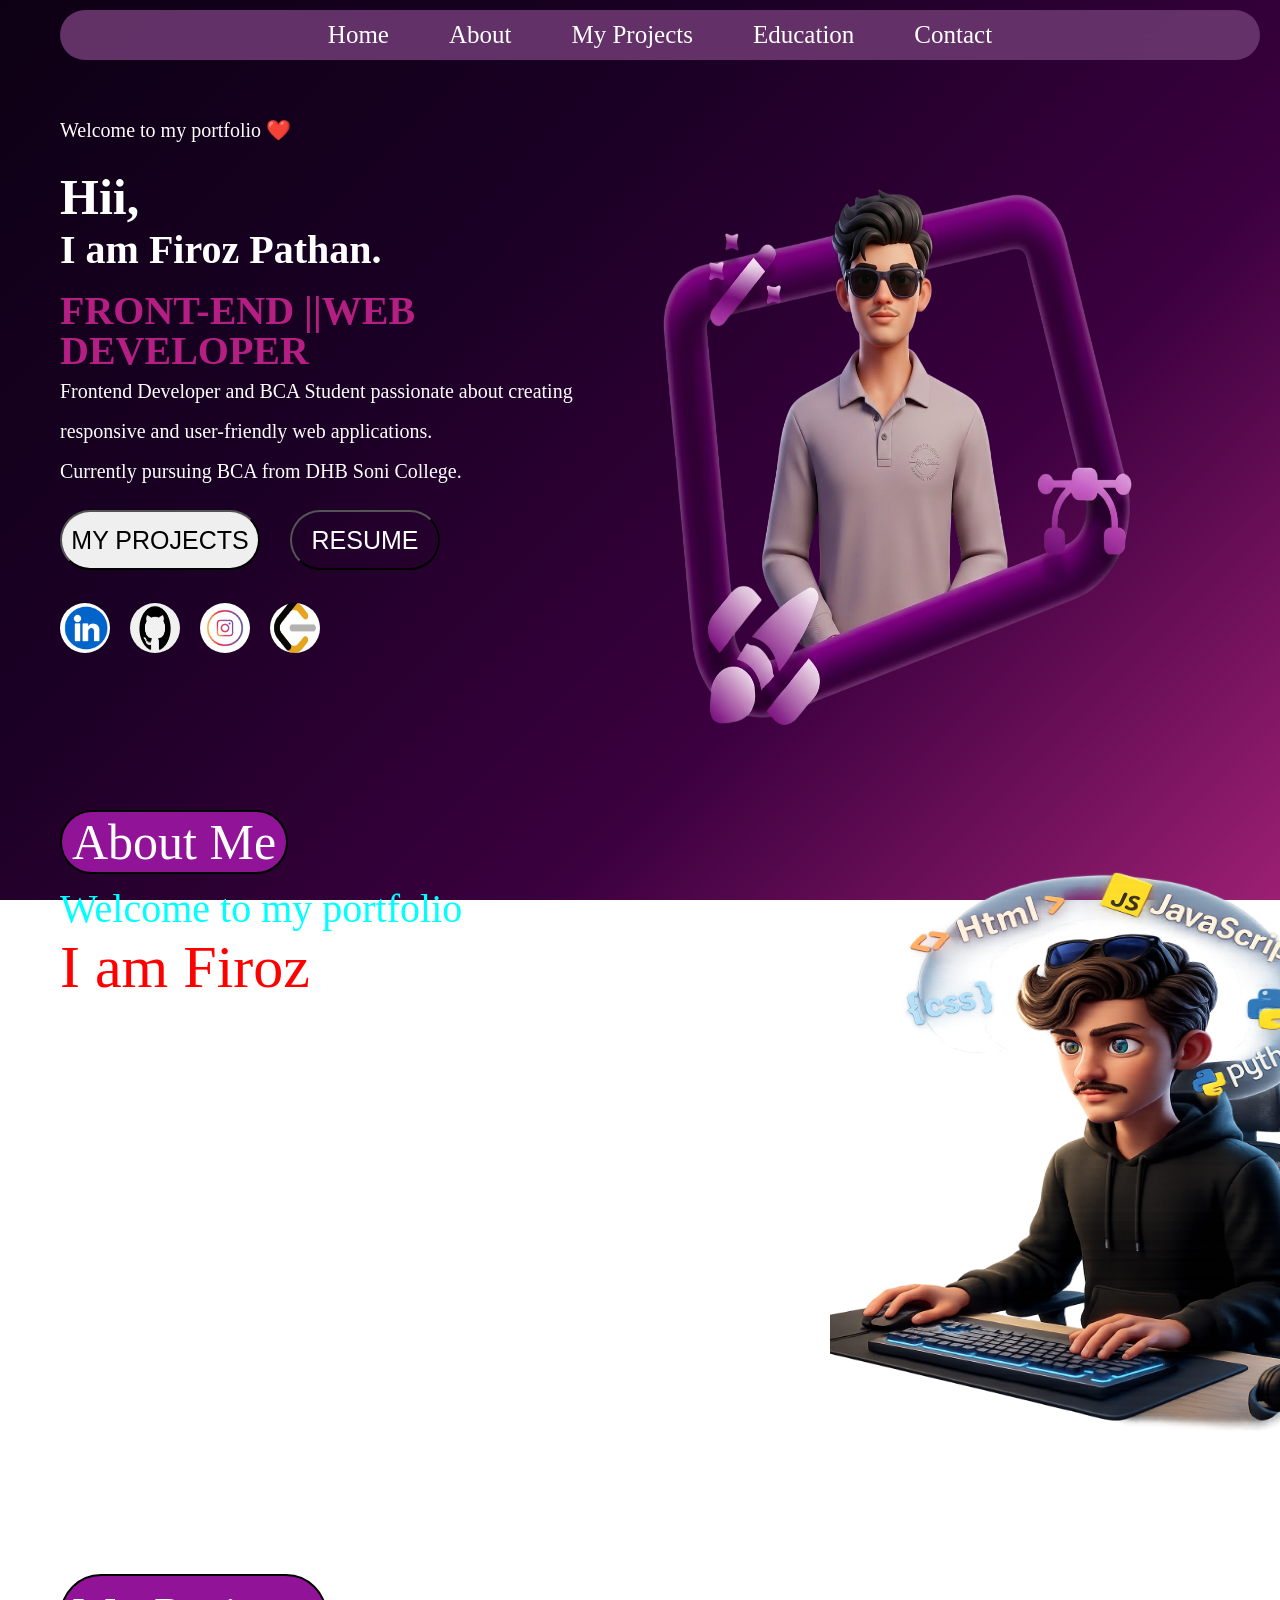
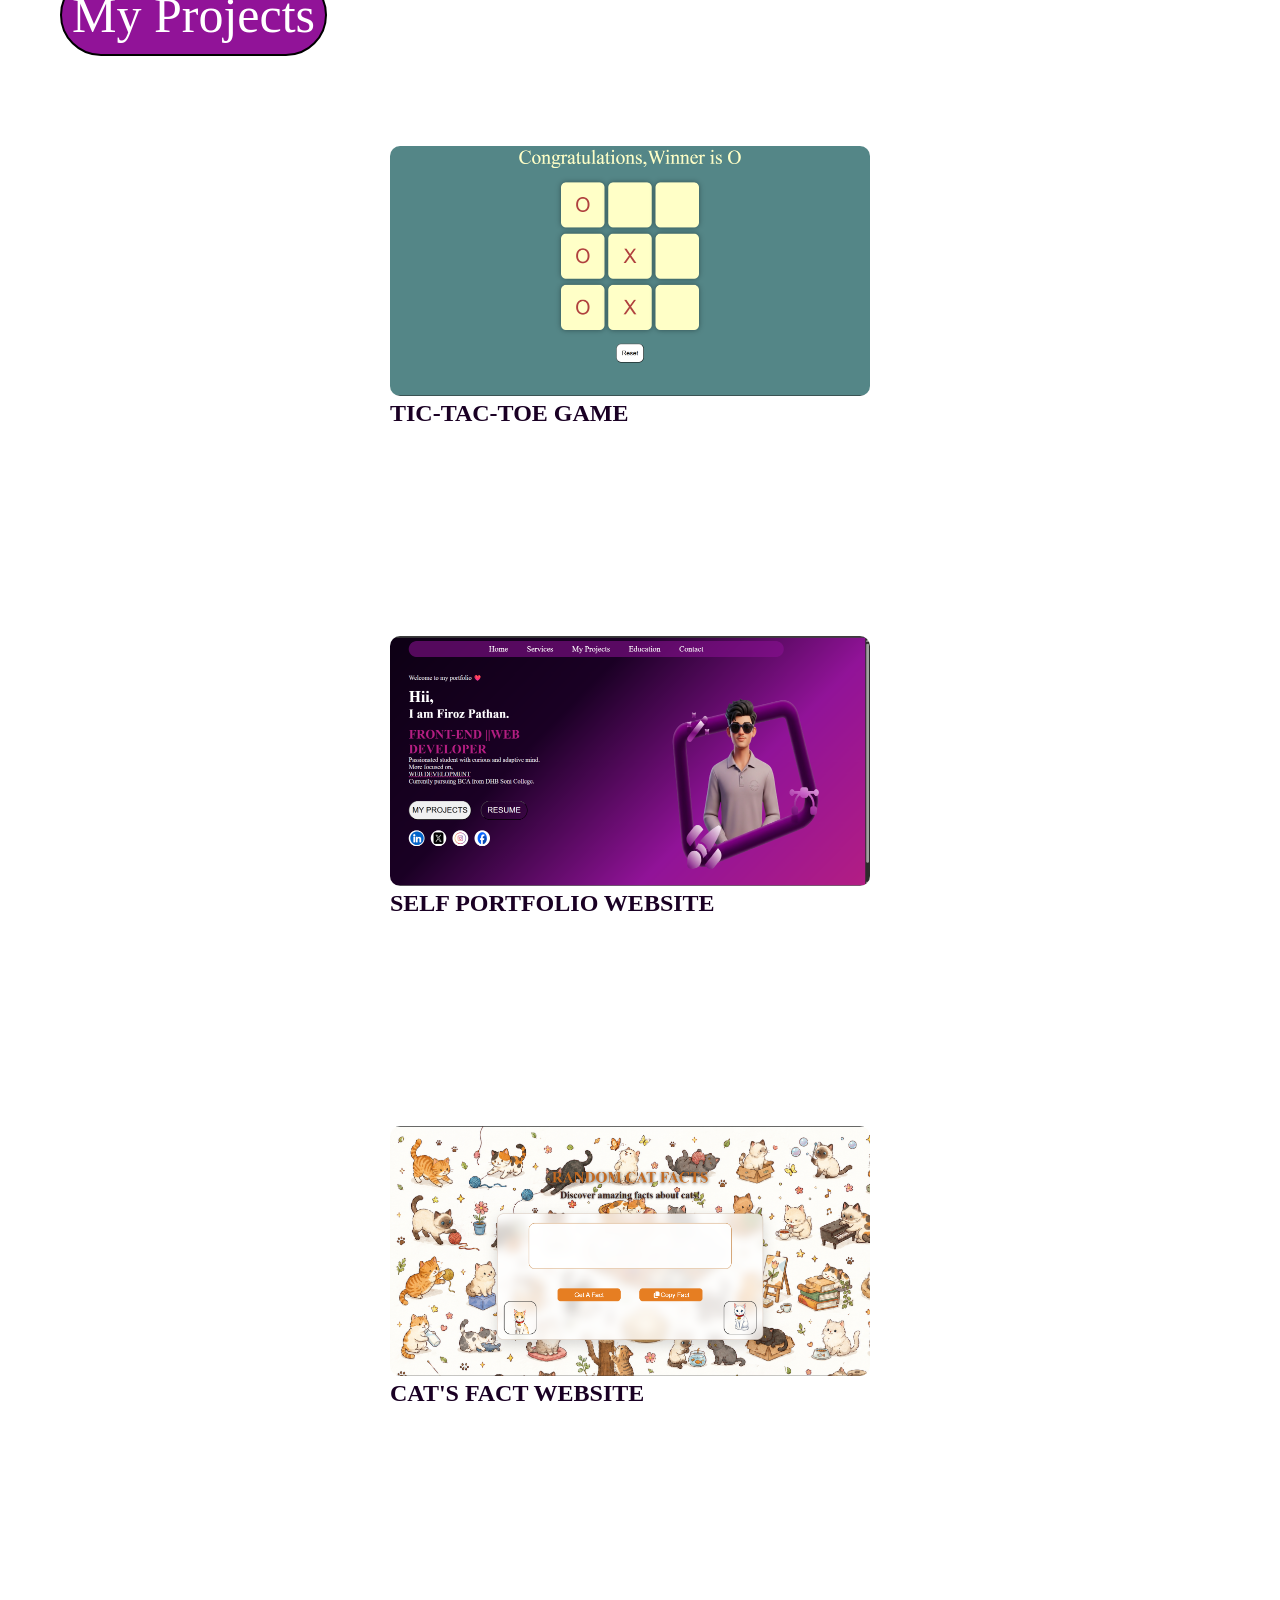
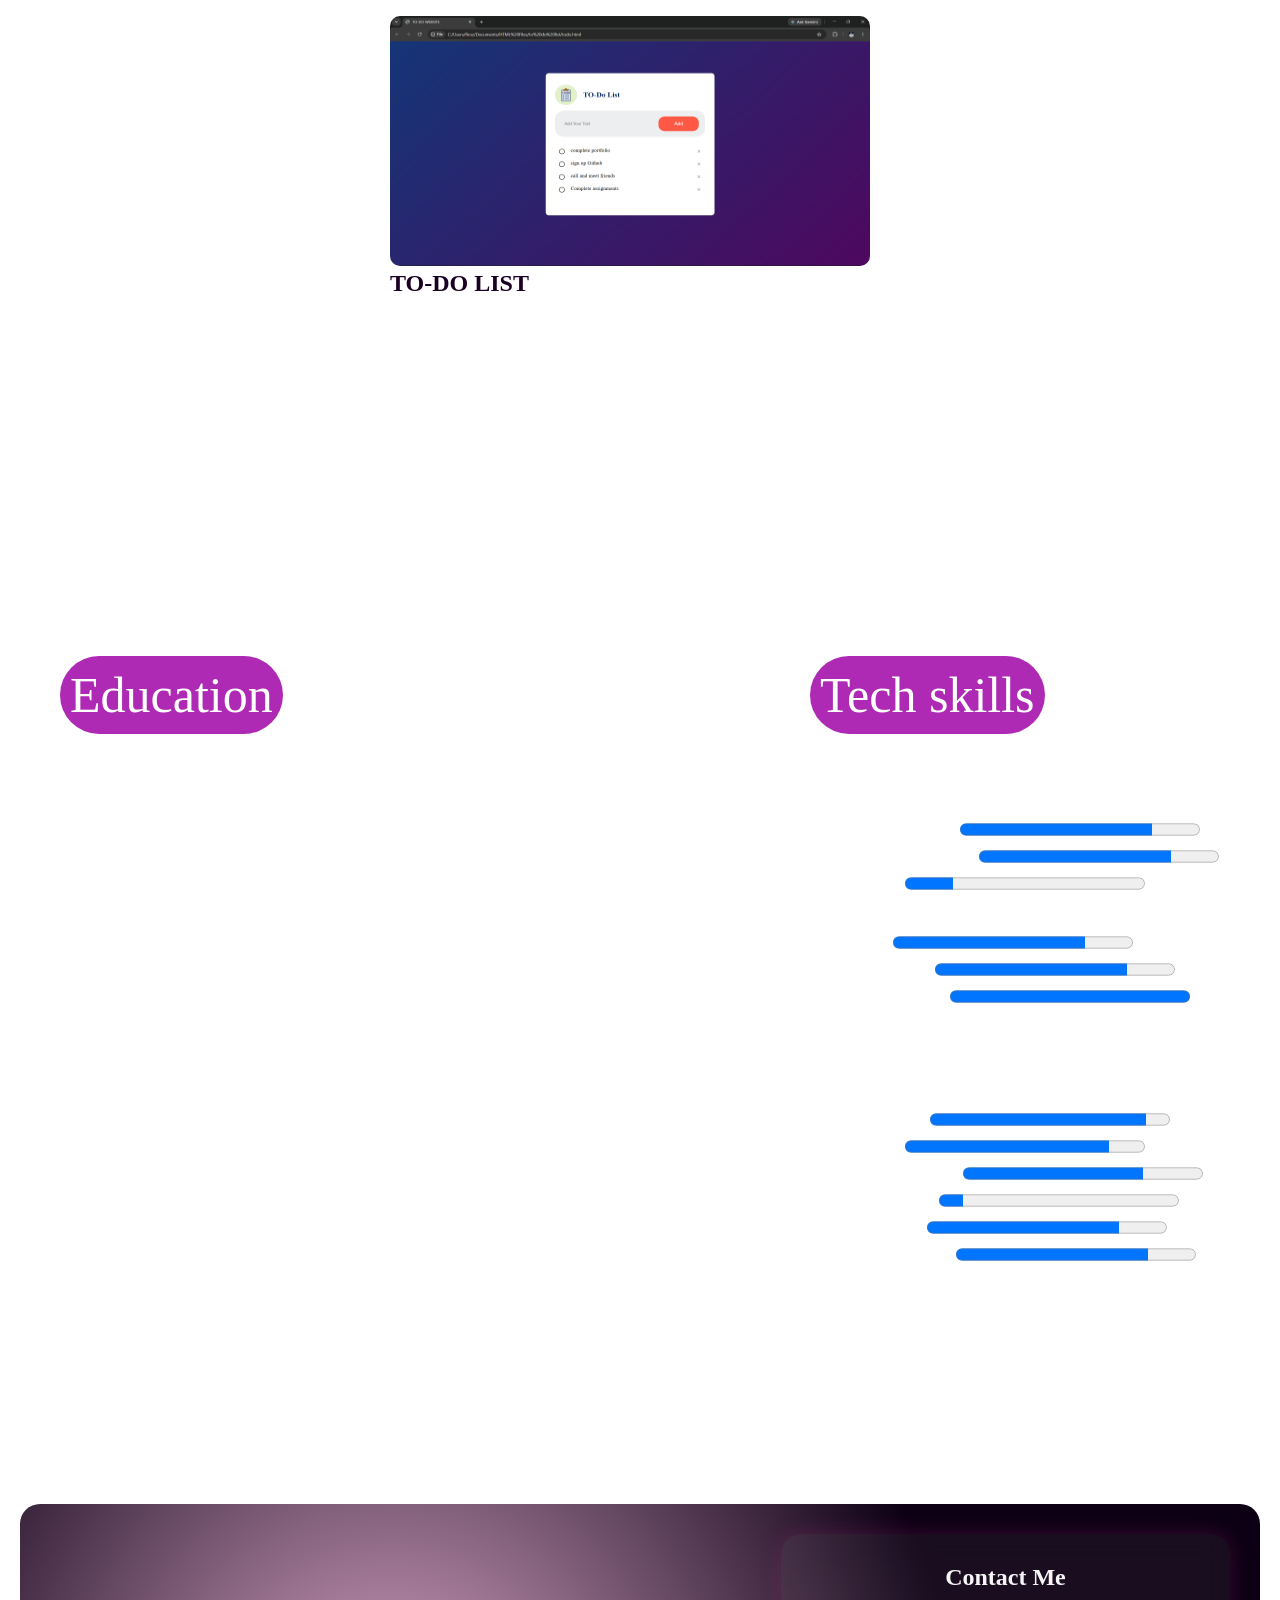
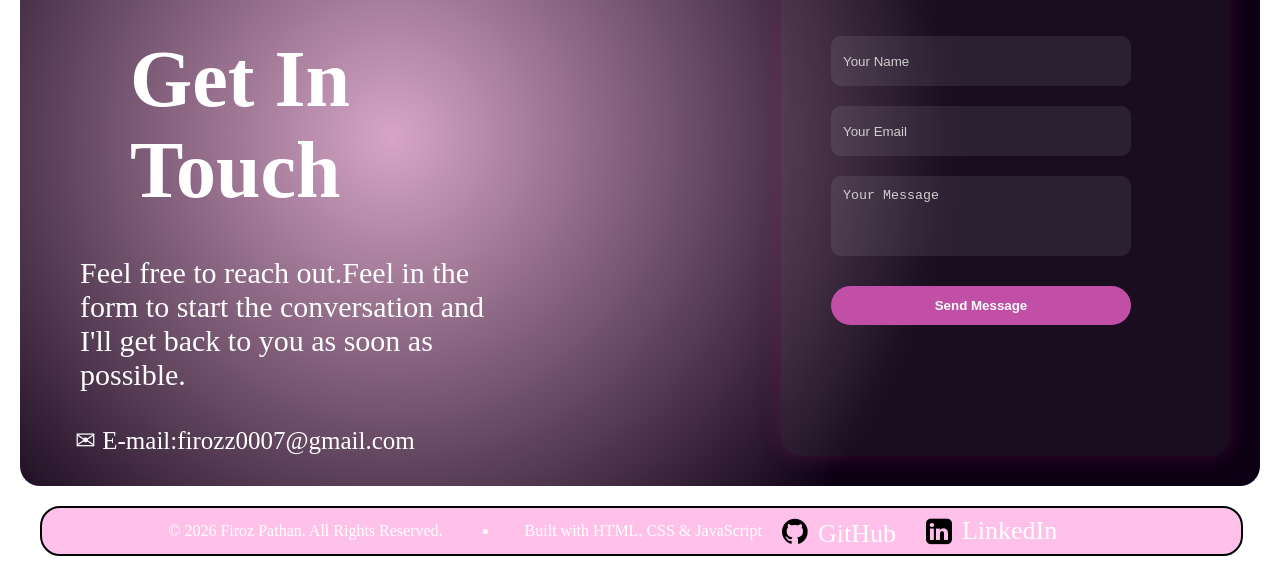
==== commit dc162aee: "made some changes and improve a little bit" ====
--- a/index.html
+++ b/index.html
@@ -87,25 +87,25 @@
             </ul>
 
         </div>
-        <div class="project-card hidden">
-            <img src="Screenshot (44).png" class="amazon">
-            <h2> AMAZON WEBSITE'S LANDING PAGE</h2><br>
-            <p>Amazon website's landing page clone almost similar.</p>
-            <p>Used HTML & CSS (images , grid , flexbox , hover effects) </p><br>
+        <div class="project-card hidden cat">
+            <img src="image.png" class="cat">
+            <h2> CAT'S FACT WEBSITE</h2><br>
+            <p>A webpage that provide facts related to cats </p>
+            <p>Used API fetching and common javacsript (DOM , EVENT LISTENERS , ARROW FUNCTIONS )  </p><br>
             <ul>
                 <li> <a href="">Live Demo (Click)</a></li>
-                <li> Source Code : <a href="https://github.com/firozz07/amazon-s-landing-page.git">GitHub</a></li>
+                <li> Source Code : <a href="https://github.com/firozz-07/Cat-Facts.git">GitHub</a></li>
             </ul>
 
         </div>
-        <div class="project-card hidden">
+        <div class="project-card hidden ">
              <img src="Screenshot (53).png" class="todo">
             <h2>TO-DO LIST</h2><br>
             <p>To-Do List Webpage</p>
             <p>Used HTML,CSS & Javascript (DOM , EVENT LISTENERS and Pseudo Elements)</p>
             <ul>
                 <li> <a href="">Live Demo (Click)</a></li>
-                <li> <a href="">Source Code  (Click)</a></li>
+                <li> Source Code : <a href="https://github.com/firozz-07/Todo-list-js.git">GitHub</a></li>
             </ul>
 
         </div>
--- a/portfolio.css
+++ b/portfolio.css
@@ -562,3 +562,6 @@
         width: 300px;
     }
 }
+.cat ul{
+    line-height: 15px;
+}
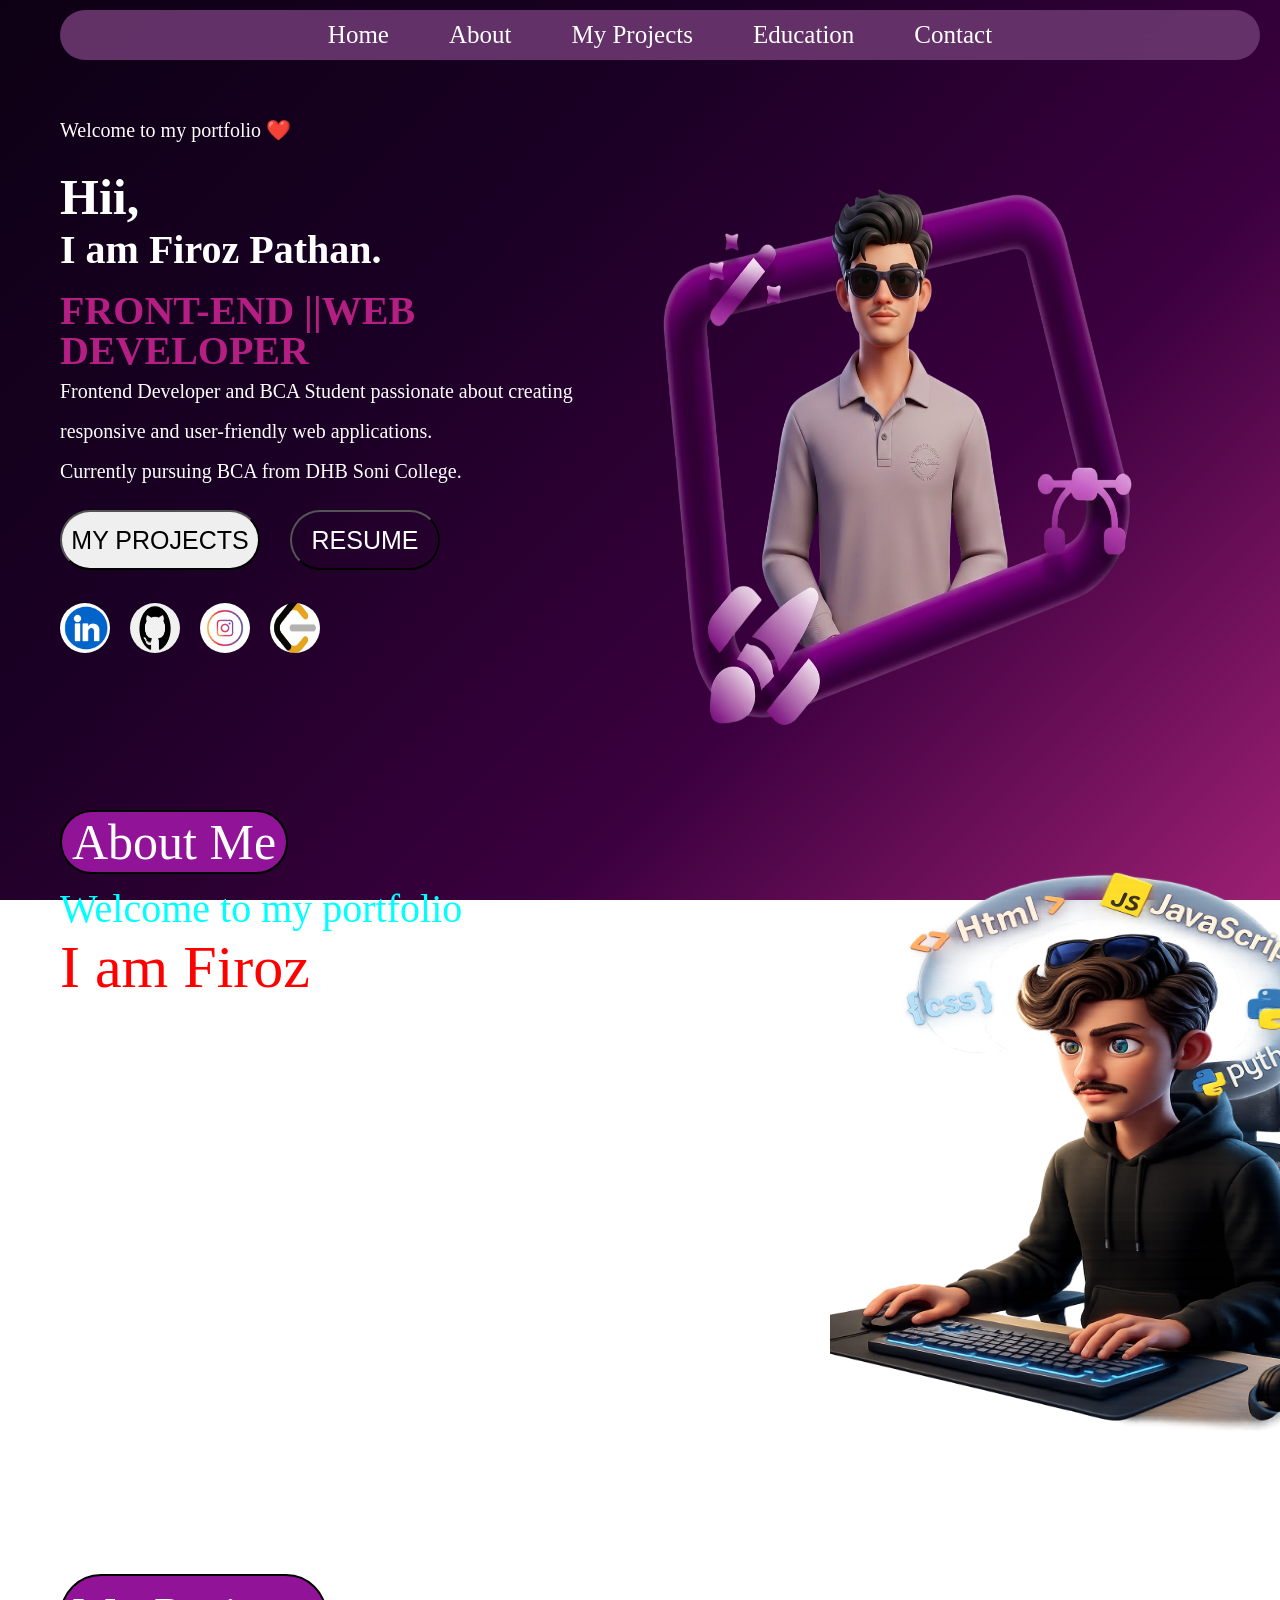
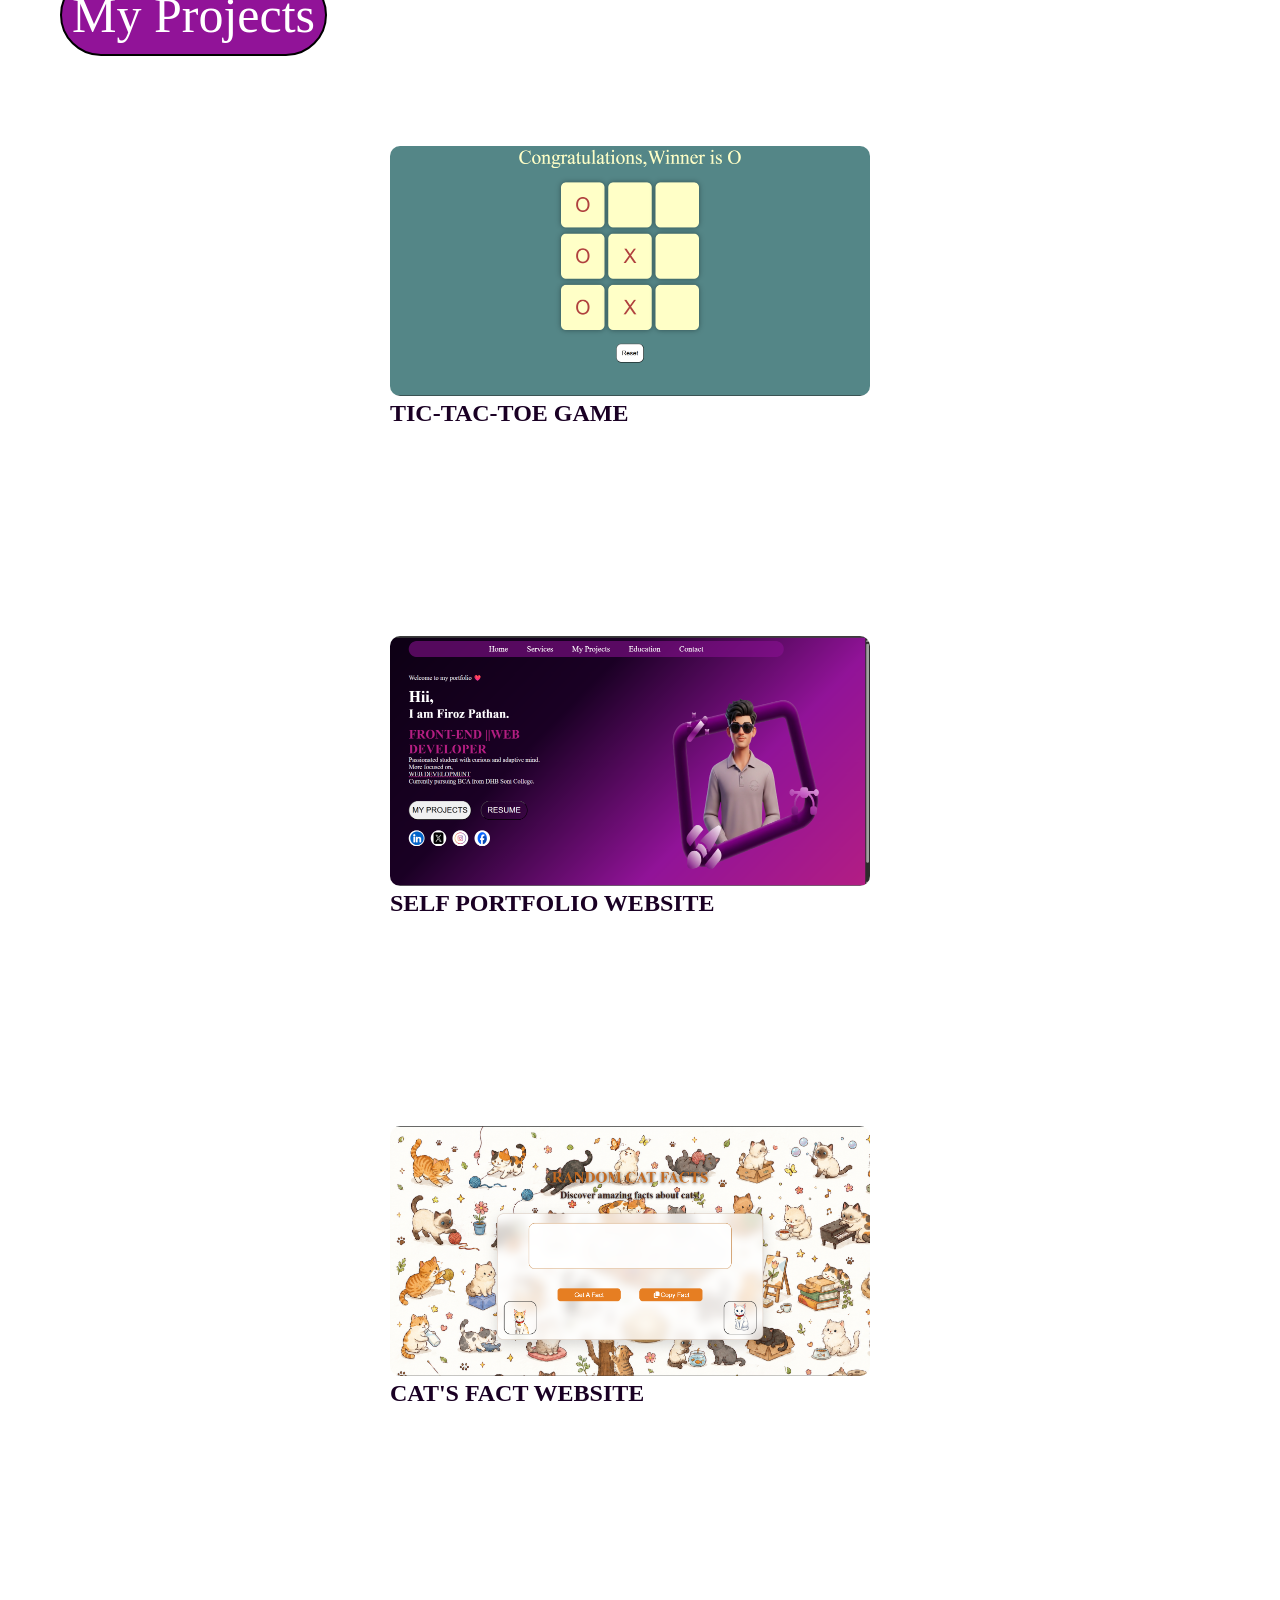
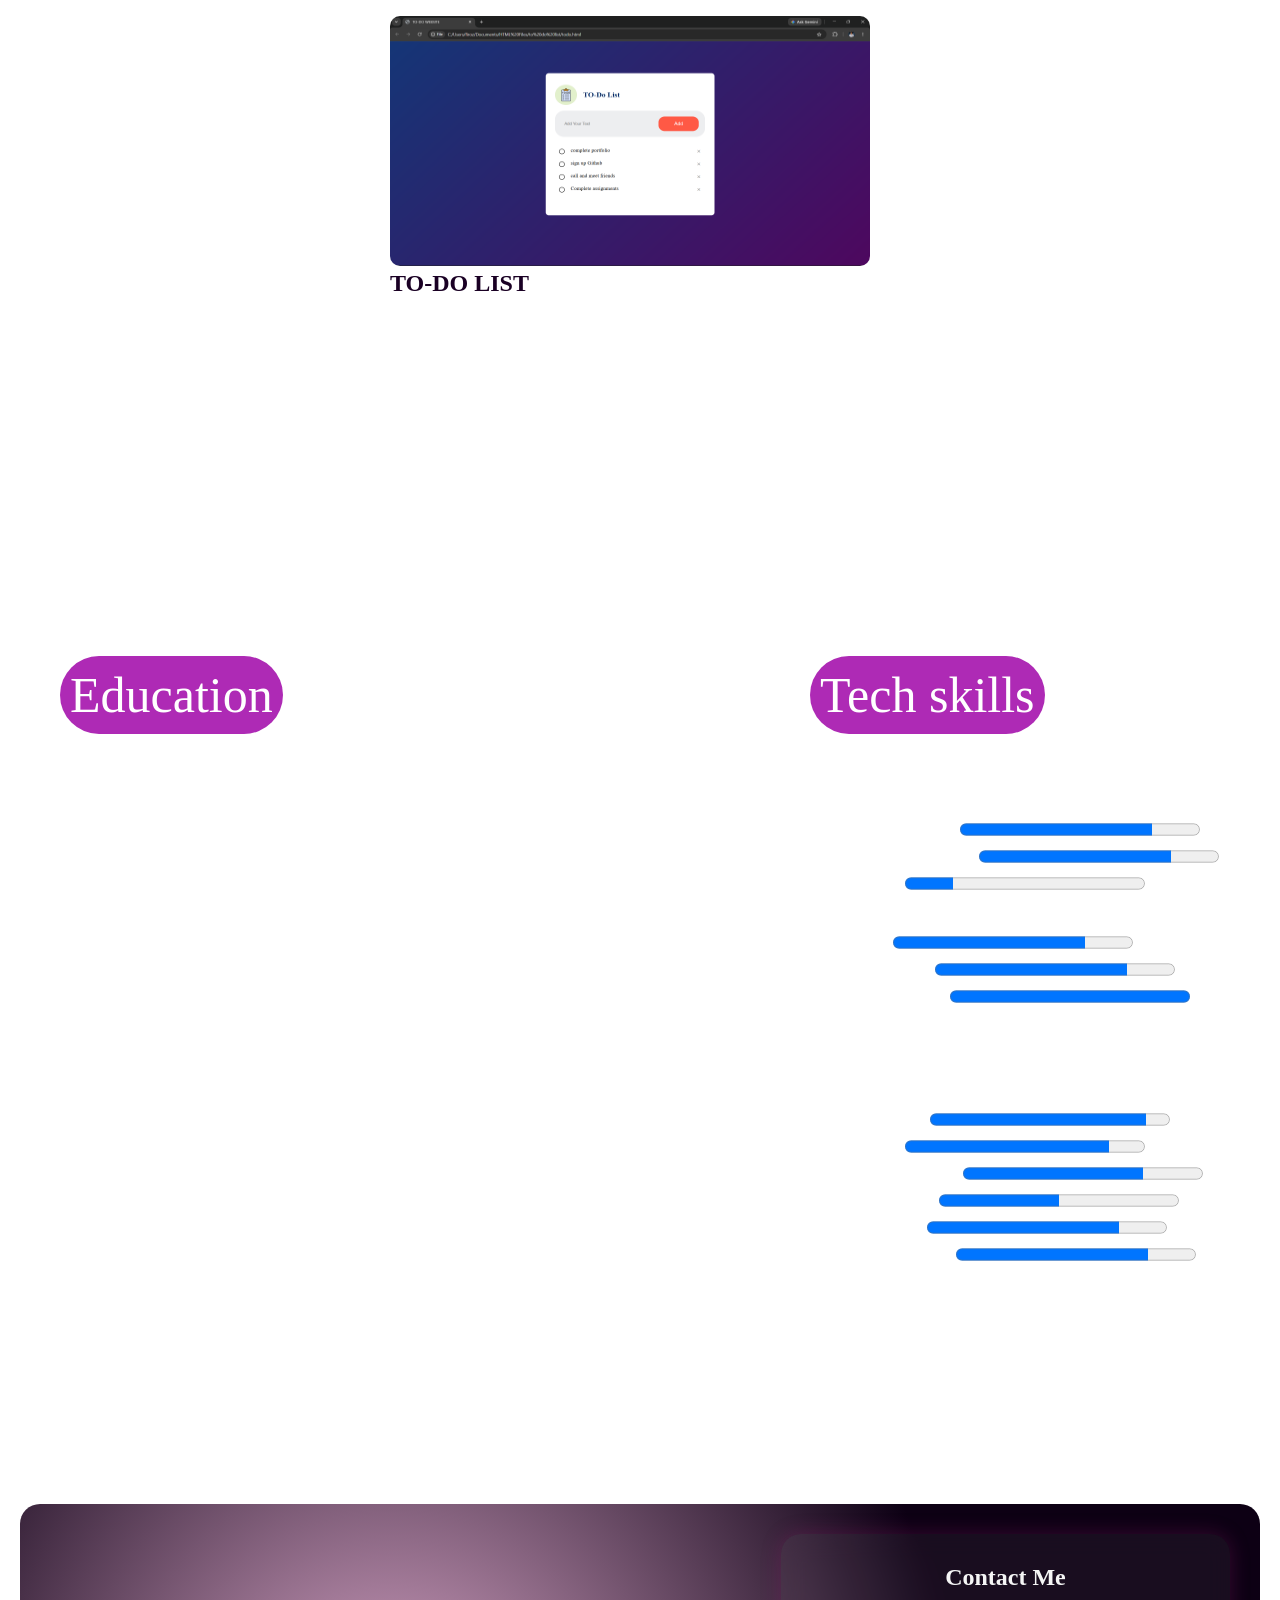
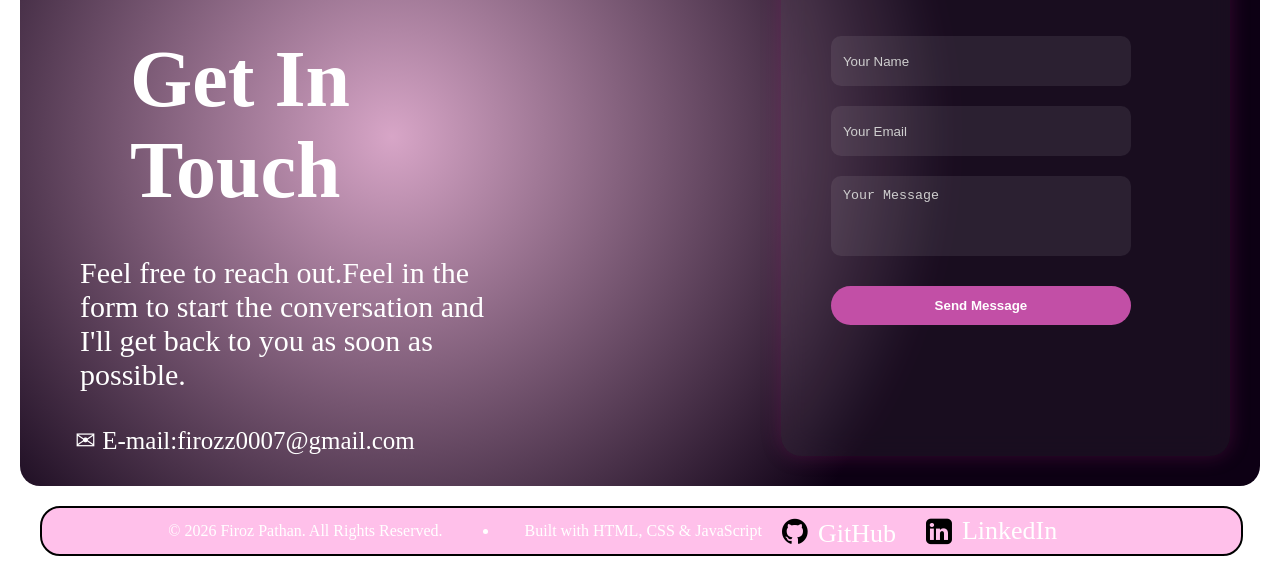
==== commit f482e35d: "updated react" ====
--- a/index.html
+++ b/index.html
@@ -147,7 +147,7 @@
             <li><label>HTML :<progress value="90" max="100"></progress> 90%</label></li>
             <li><label>CSS :<progress value="85" max="100"></progress> 85%</label></li>
             <li><label>JavaScript :<progress value="75" max="100"></progress> 70%</label></li>
-            <li><label>React js :<progress value="10" max="100"></progress> 10%</label></li>
+            <li><label>React js :<progress value="50" max="100"></progress> 50%</label></li>
             <li><label>Jquery :<progress value="80" max="100"></progress> 80%</label></li>
             <li><label>Bootstrap :<progress value="80" max="100"></progress> 80%</label></li>
         </ul>
--- a/portfolio.css
+++ b/portfolio.css
@@ -549,7 +549,7 @@
     }
 
     footer h1{
-        position: static; /* removes left:220px */
+        position: static; 
         margin-top: 10px;
         font-size: 18px;
     }
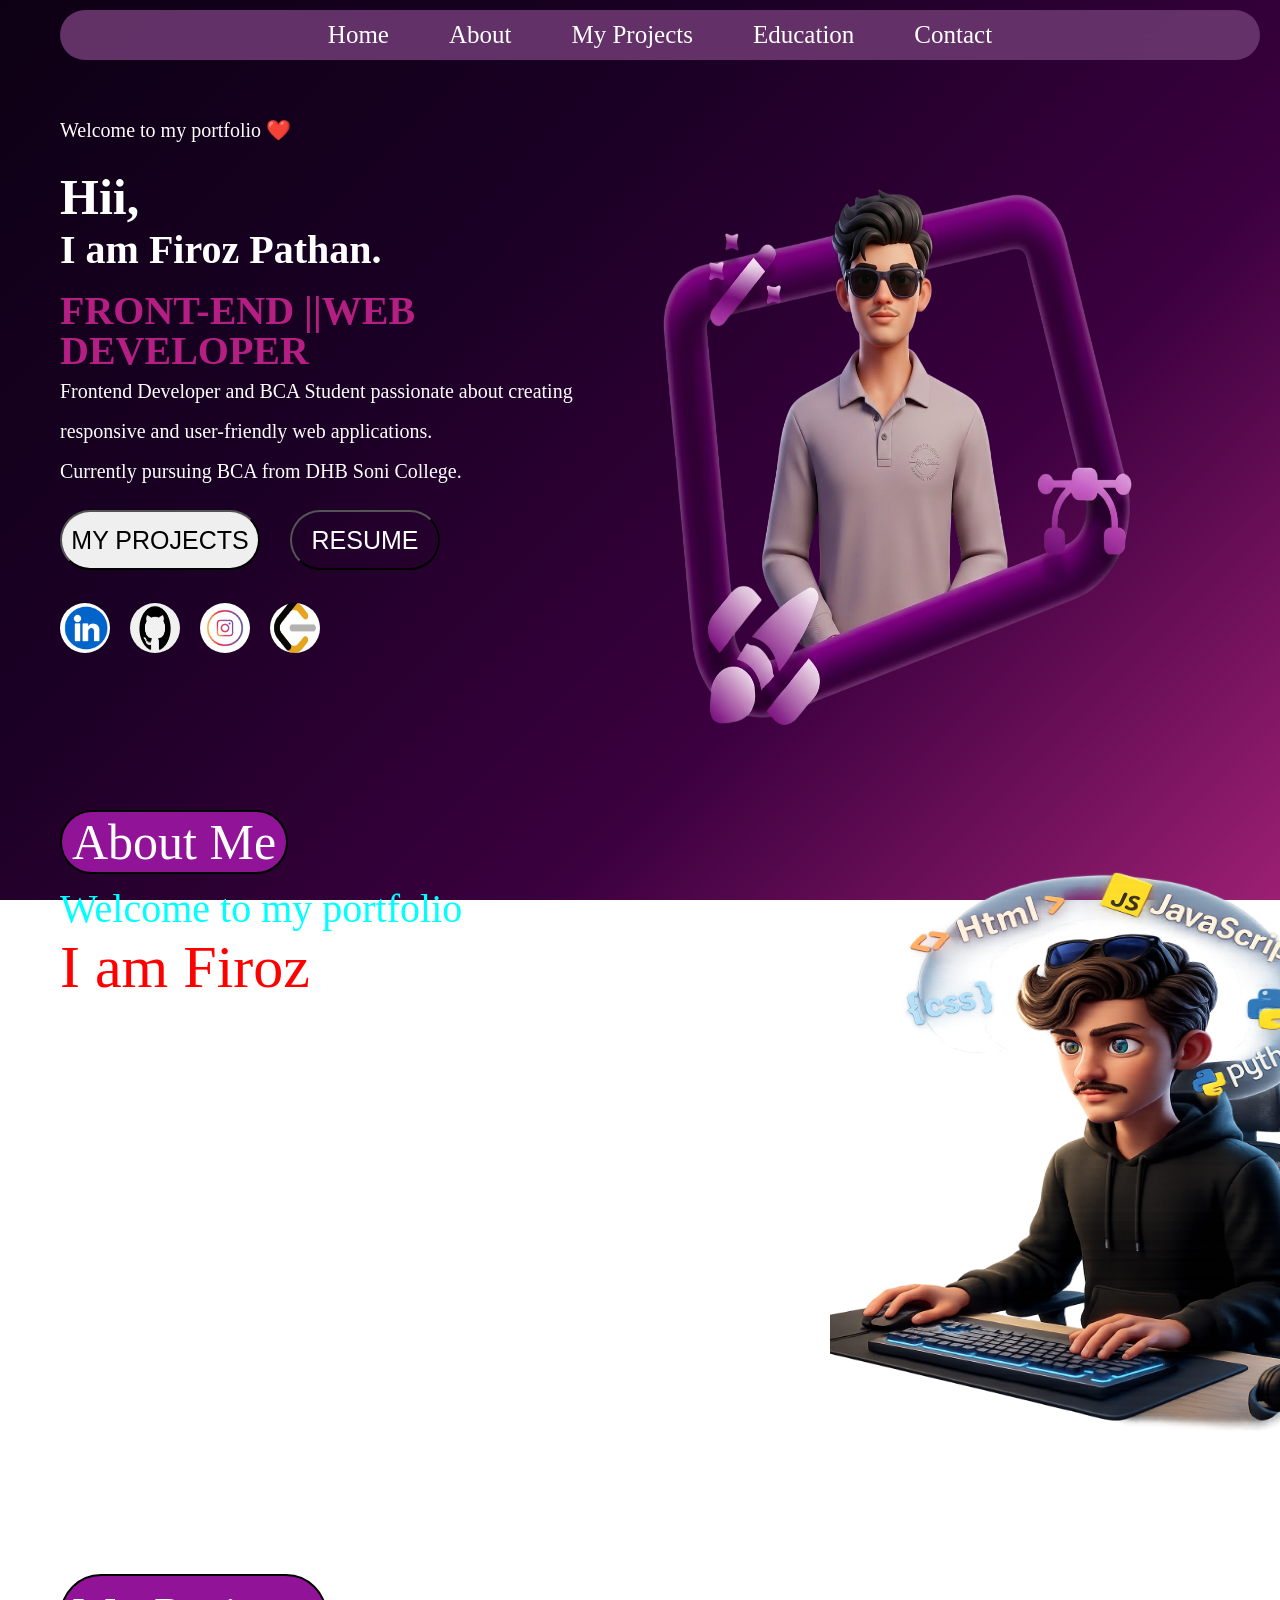
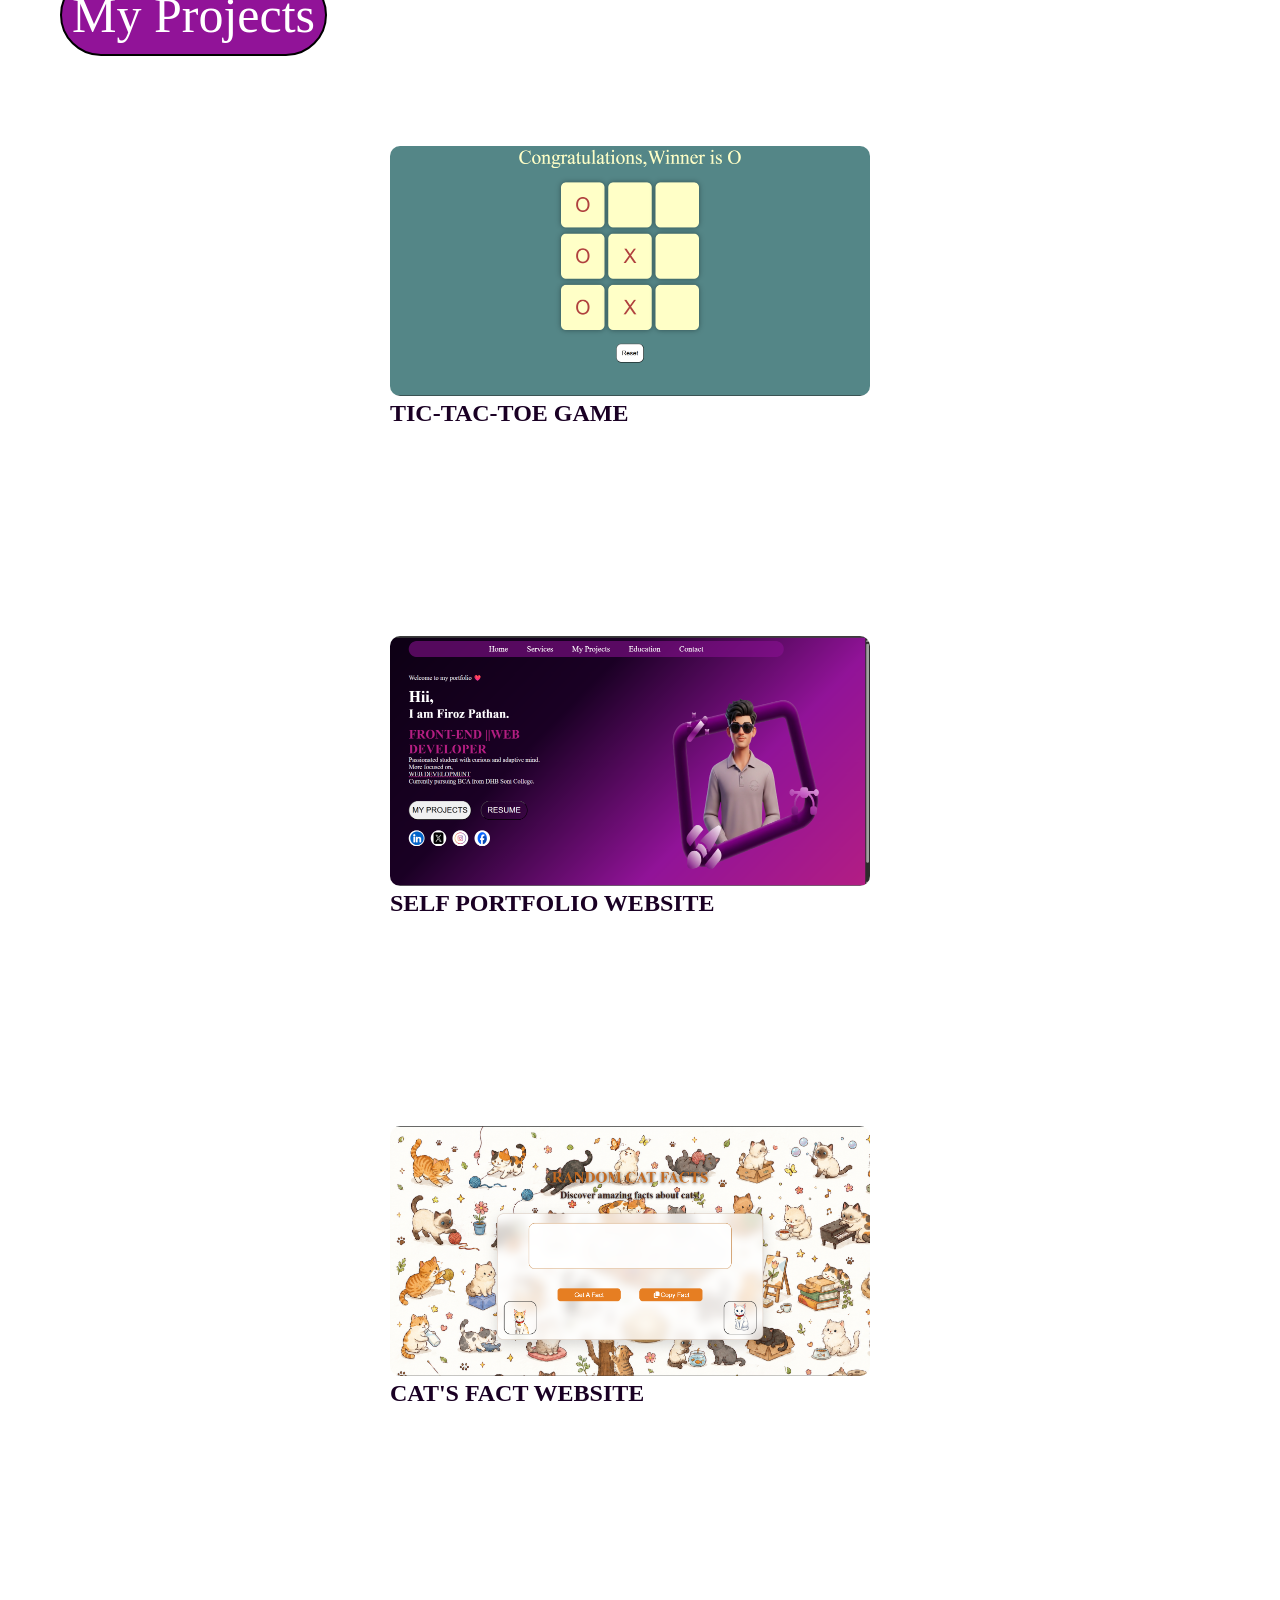
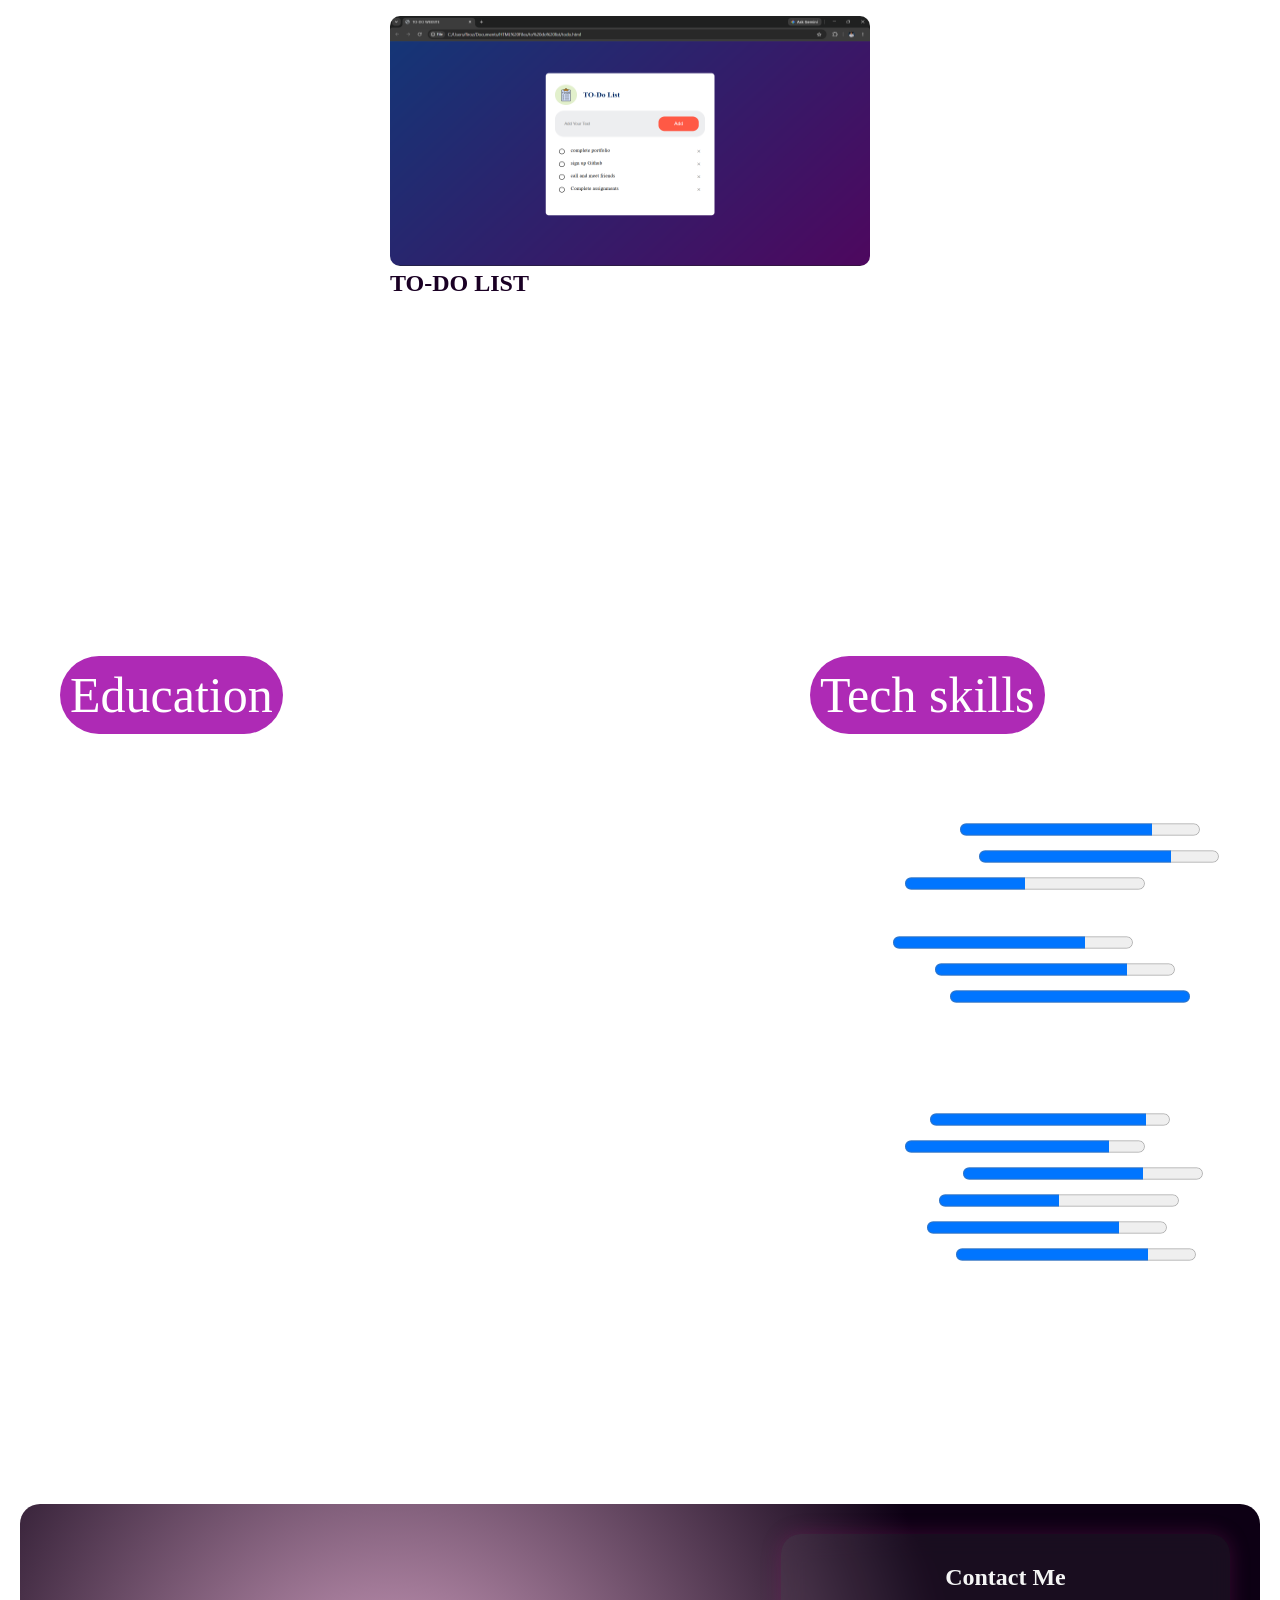
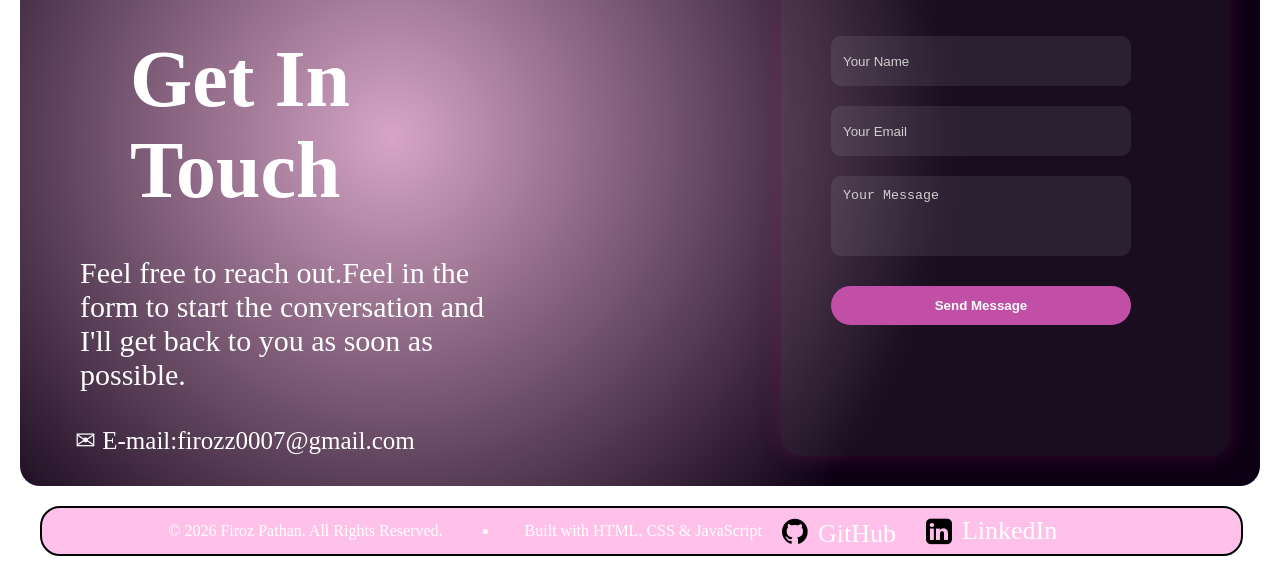
==== commit ac7b9708: "updated java" ====
--- a/index.html
+++ b/index.html
@@ -134,7 +134,7 @@
             <h1>Languages : </h1>
             <li><label>PYTHON :<progress value="80" max="100"></progress> 80%</label></li>
             <li><label>C Language :<progress value="80" max="100"></progress> 80%</label></li>
-            <li><label>Java :<progress value="20" max="100"></progress> 20%</label></li>
+            <li><label>Java :<progress value="50" max="100"></progress> 50%</label></li>
             <h1>Tools : </h1>
             <li><label>Git :<progress value="80" max="100"></progress> 80%</label></li>
             <li><label>GitHub :<progress value="80" max="100"></progress> 80%</label></li>
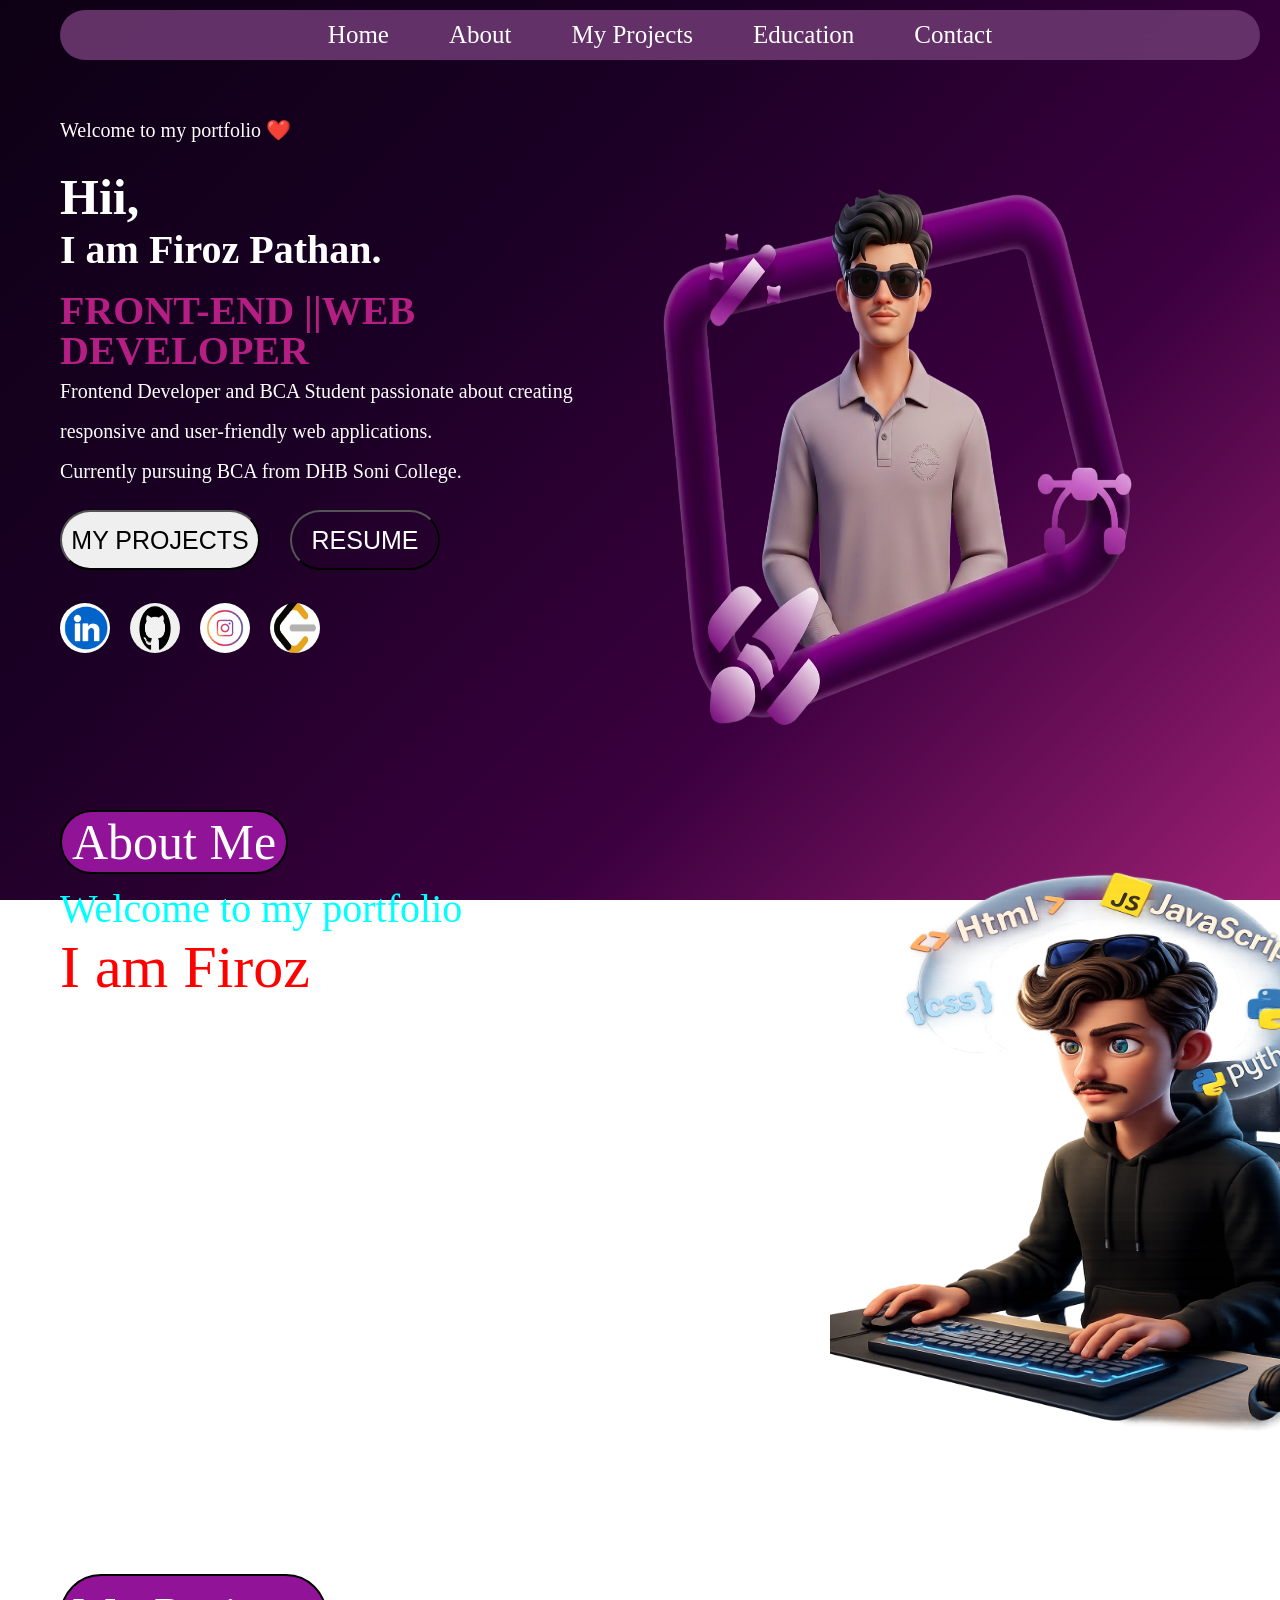
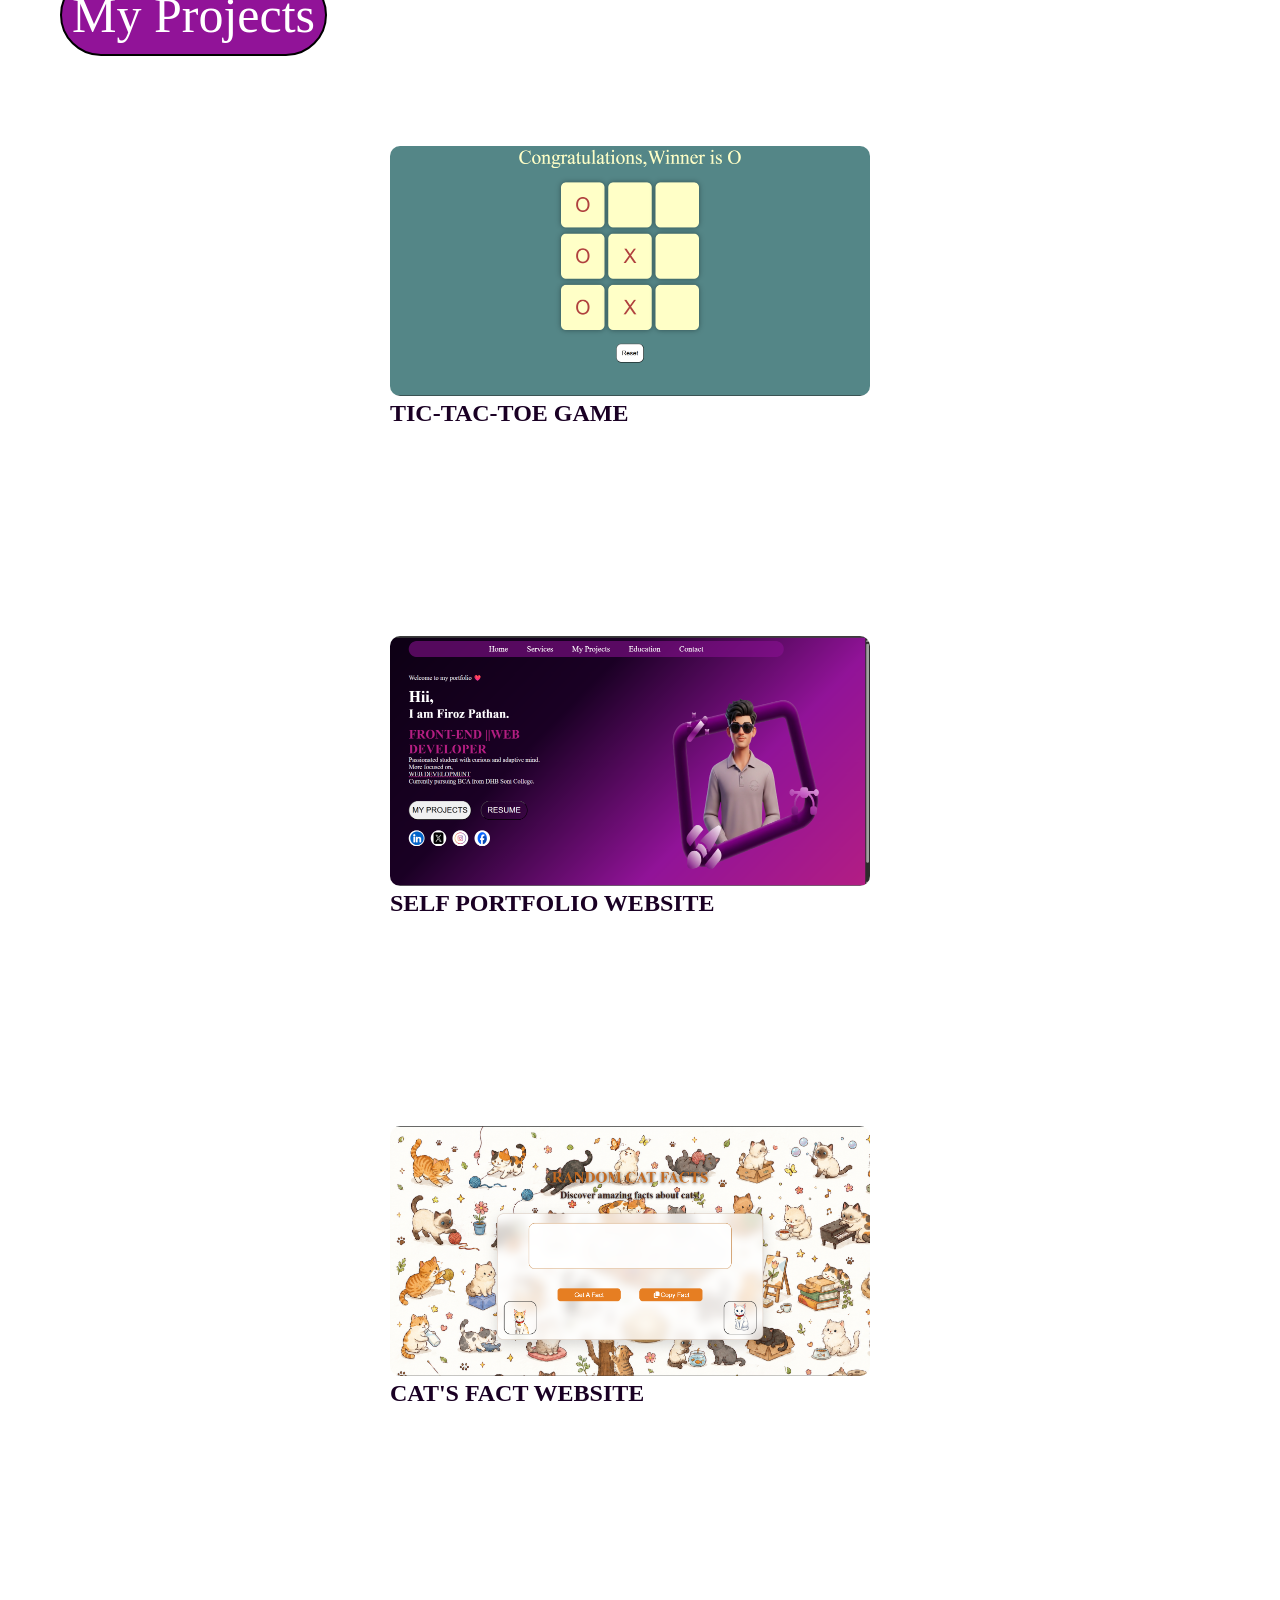
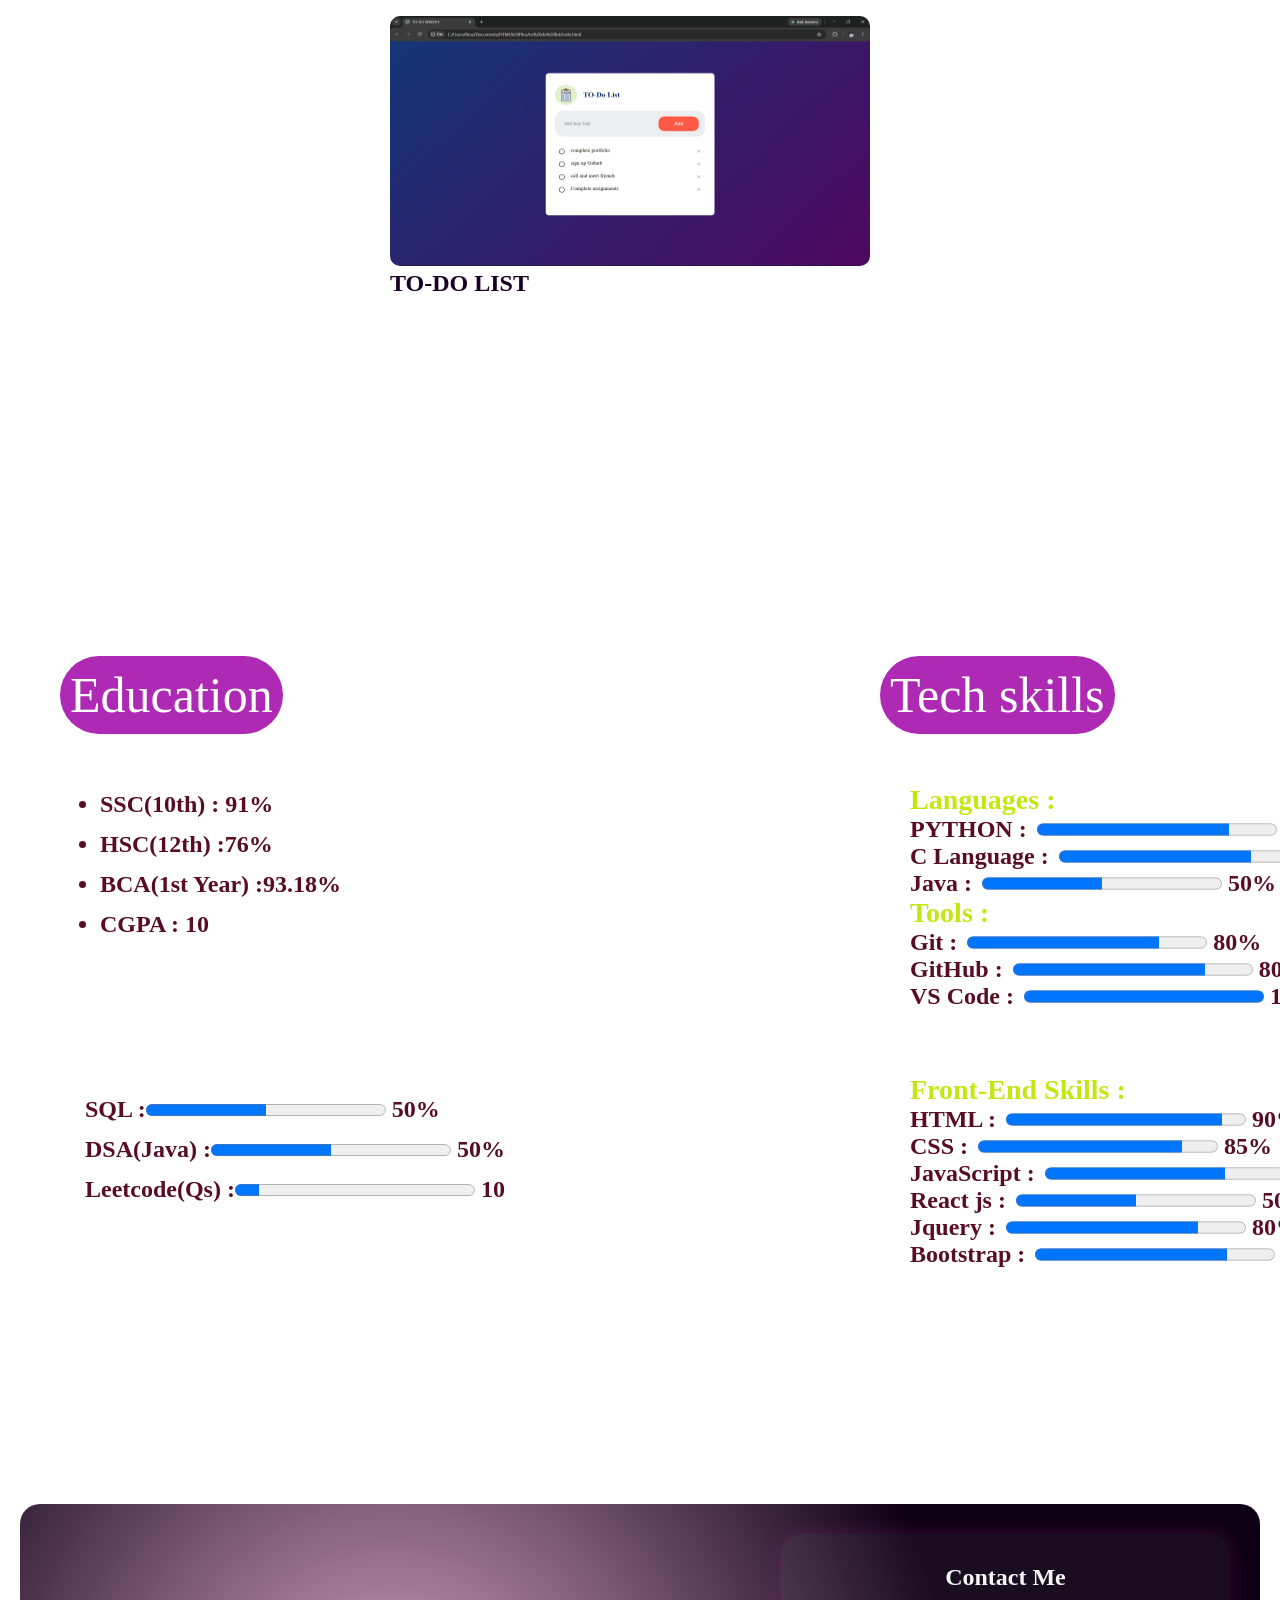
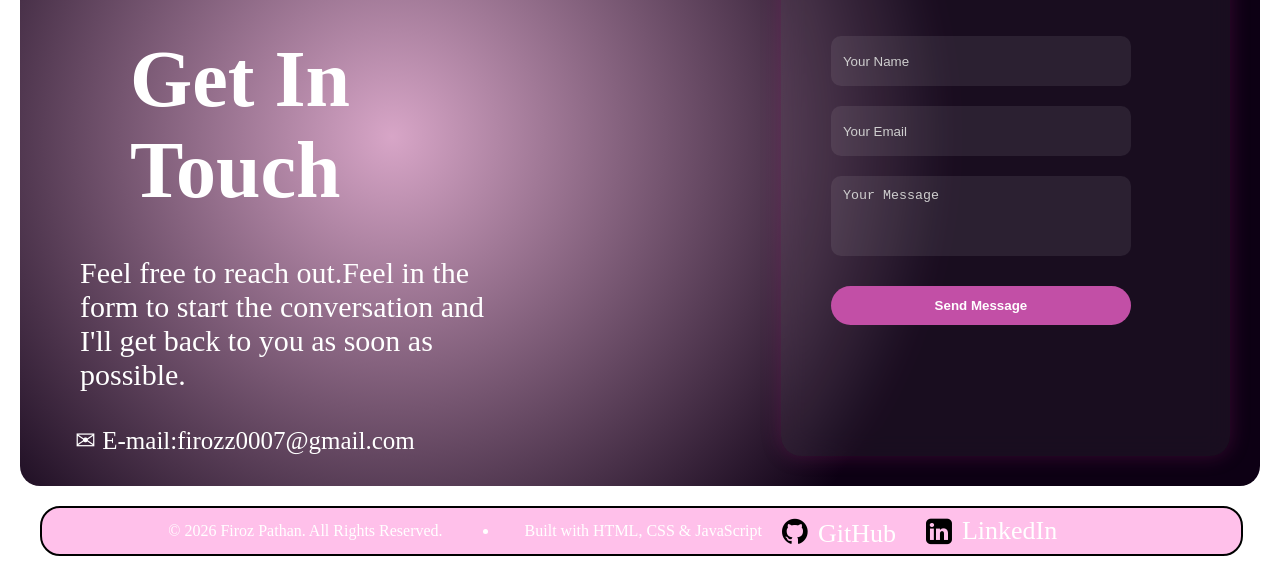
==== commit 2b3a71aa: "updated portfolio" ====
--- a/index.html
+++ b/index.html
@@ -37,8 +37,8 @@
             </div>
         </div>
     </div>
-    <div class="right">
-        <img src="firo-Photoroom.png" alt="">
+    <div class="right ">
+        <img src="firo-Photoroom.png" class="hidden">
     </div>
     </div>
     <!-- about section -->
@@ -113,29 +113,40 @@
       <!-- education section -->
        <div class="edu_outer" id="educate">
 
+        
            <div class="edu_left"> 
             <h1 class="educate">Education</h1>
         
       <div class="education hidden">
         <ul>
+            
             <li>SSC(10th) : 91%</li>
             <li>HSC(12th) :76%</li>
             <li>BCA(1st Year) :93.18%</li>
             <li>CGPA : 10</li>
         </ul>
       </div>
-      </div>
-
+
+      <div class="anotherskill hidden ">
+        <ul>
+            <li><label>SQL :<progress value="50" max="100"></progress> 50%</label></li>
+            <li><label>DSA(Java) :<progress value="50" max="100"></progress> 50%</label></li>
+            <li><label>Leetcode(Qs) :<progress value="10" max="100"></progress> 10</label></li>
+        </ul>
+
+      </div>
+      
+    </div>
       <div class="edu_right hidden">
         <h1 class="educate" id="firoz">Tech skills</h1>
 
       <div class="tech_skill hidden">
         <ul id="language">
-            <h1>Languages : </h1>
+            <h1 class="color">Languages : </h1>
             <li><label>PYTHON :<progress value="80" max="100"></progress> 80%</label></li>
             <li><label>C Language :<progress value="80" max="100"></progress> 80%</label></li>
             <li><label>Java :<progress value="50" max="100"></progress> 50%</label></li>
-            <h1>Tools : </h1>
+            <h1 class="color">Tools : </h1>
             <li><label>Git :<progress value="80" max="100"></progress> 80%</label></li>
             <li><label>GitHub :<progress value="80" max="100"></progress> 80%</label></li>
             <li><label>VS Code :<progress value="100" max="100"></progress> 100%</label></li>
@@ -143,8 +154,8 @@
          </div>
          <div class="tech_skill hidden ">
          <ul id="front">
-           <h1>Front-End Skills : </h1>
-            <li><label>HTML :<progress value="90" max="100"></progress> 90%</label></li>
+           <h1 class="color">Front-End Skills : </h1>
+            <li><label >HTML :<progress value="90" max="100"></progress> 90%</label></li>
             <li><label>CSS :<progress value="85" max="100"></progress> 85%</label></li>
             <li><label>JavaScript :<progress value="75" max="100"></progress> 70%</label></li>
             <li><label>React js :<progress value="50" max="100"></progress> 50%</label></li>
--- a/portfolio.css
+++ b/portfolio.css
@@ -288,7 +288,7 @@
     margin-top: 120px;
 }
 .education{
-    background: rgba(255,255,255,0.15);
+    background: rgba(255,255,255,0.25);
     backdrop-filter: blur(10px);
     color:white;
     border-radius: 20px;
@@ -313,6 +313,40 @@
 
 .tech{
     margin:200px;
+}
+
+.education li{
+    color: #590d22;
+    font-weight: 800;
+}
+.anotherskill{
+     background: rgba(255,255,255,0.25);
+    backdrop-filter: blur(10px);
+    color:white;
+    border-radius: 20px;
+     padding: 10px; 
+    height: 200px;
+    width: 470px;
+    margin: 40px; 
+    margin-right: 10px; 
+    margin-top: 125px;
+
+}
+.anotherskill label{
+    color: #590d22;
+    font-weight: 800;
+}
+.tech_skill label{
+    color: #590d22;
+    font-weight: 800;
+}
+.anotherskill li{
+    margin-left: 15px;
+    font-size:24px;
+    line-height: 40px;
+}
+.color{
+    color: #C2E812;
 }
 .tech_skill{
     background: rgba(255,255,255,0.25);
